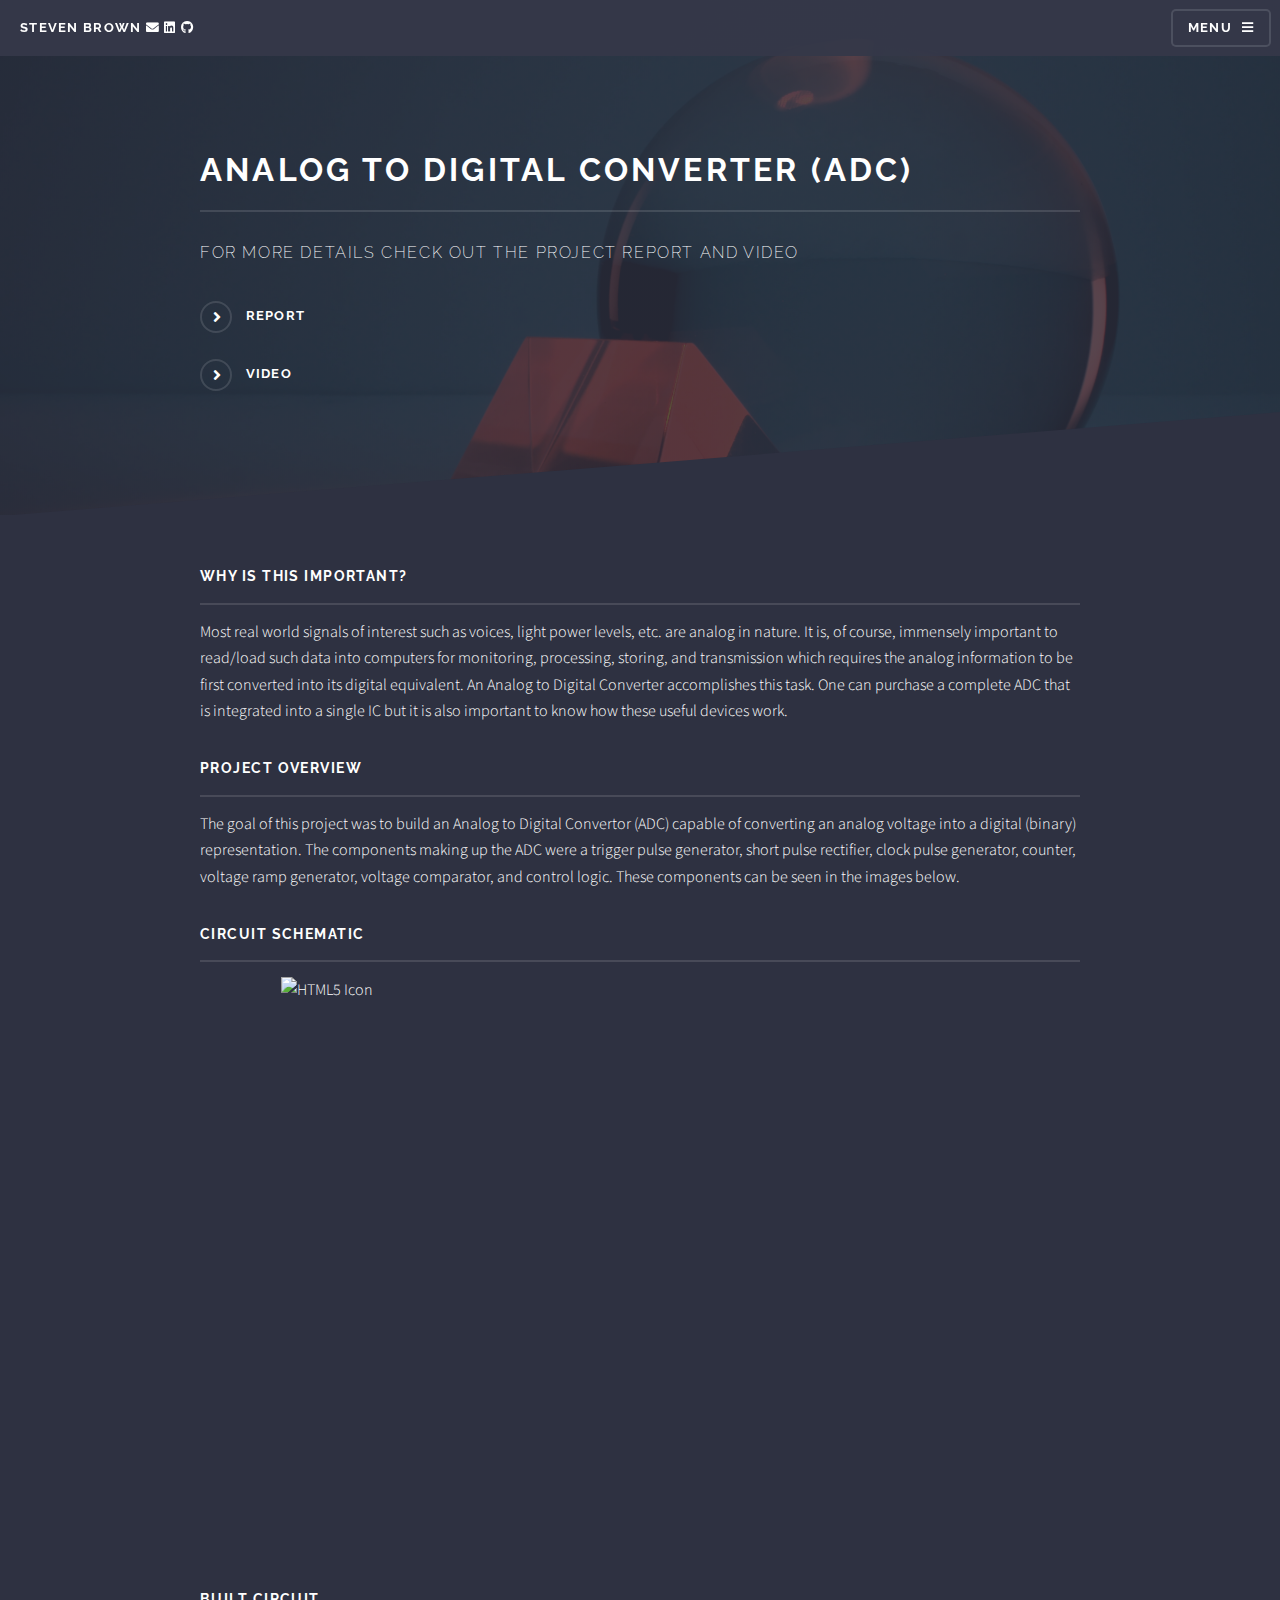
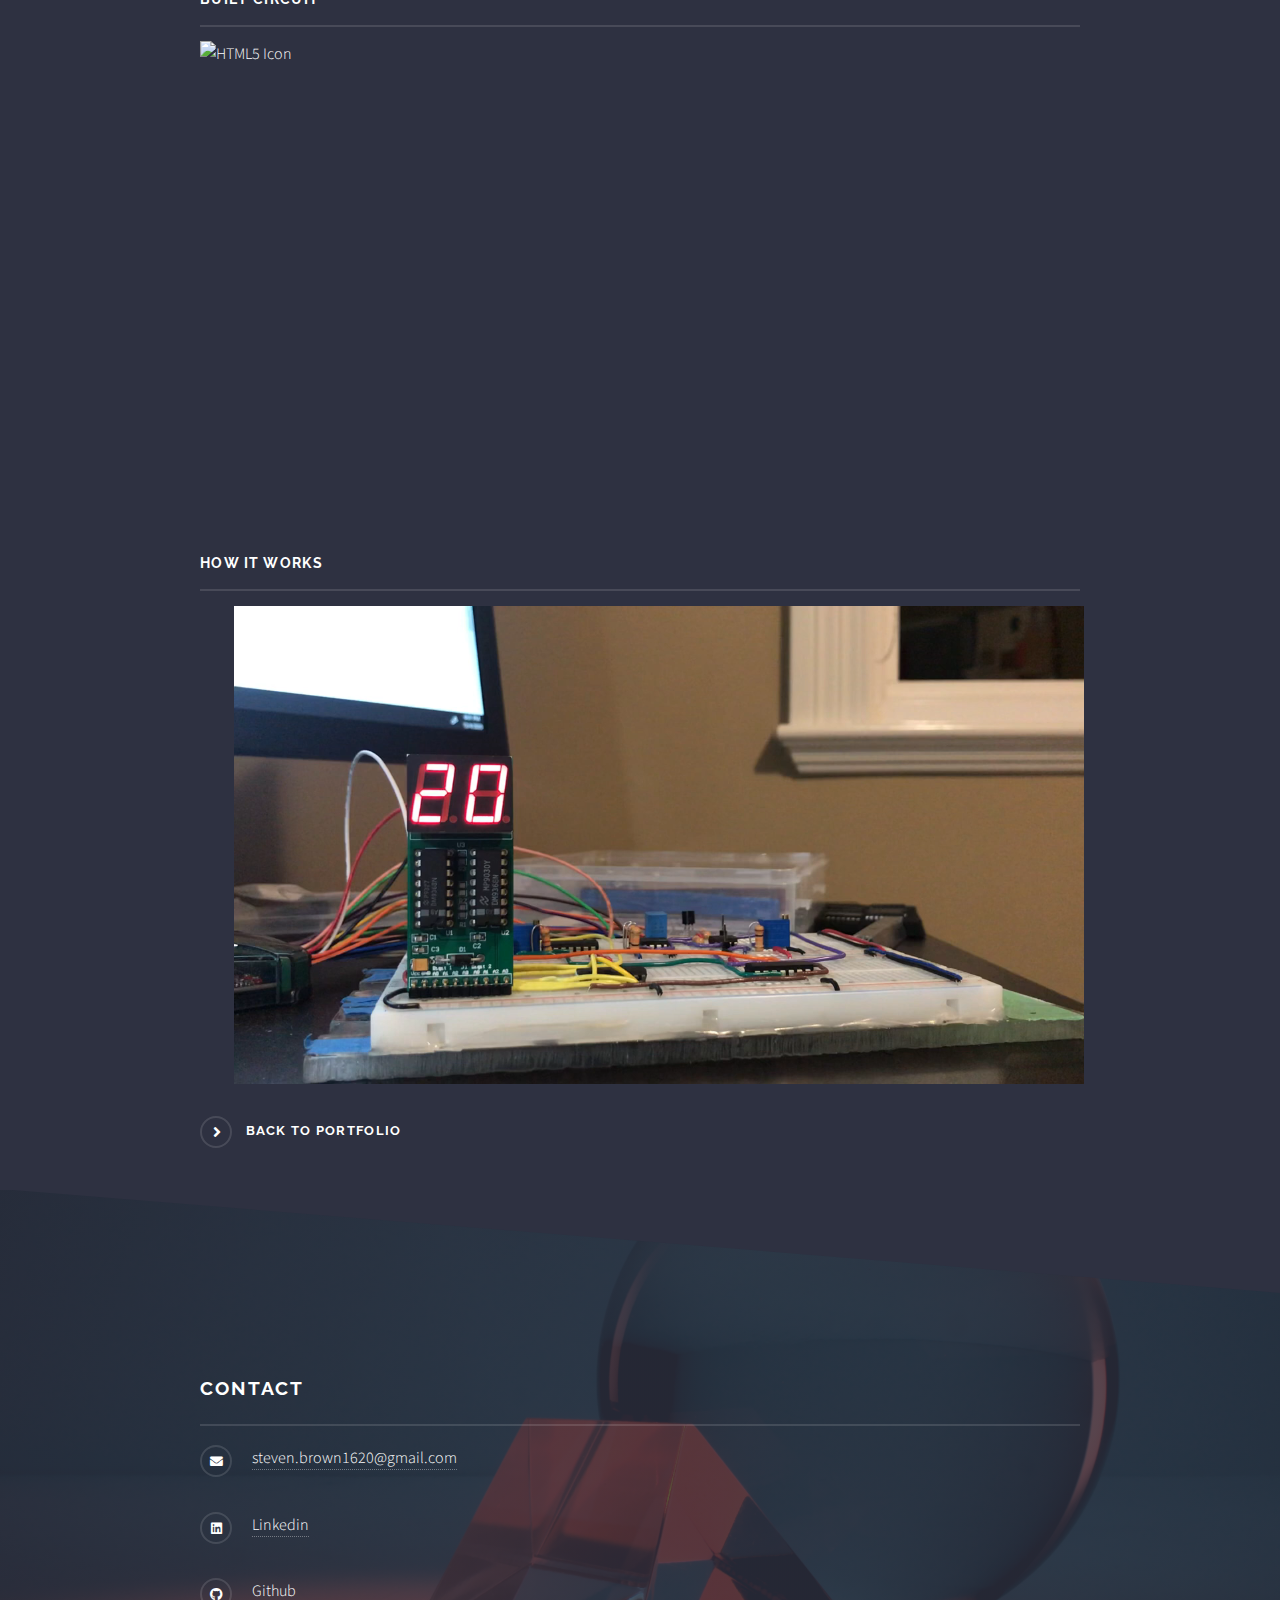
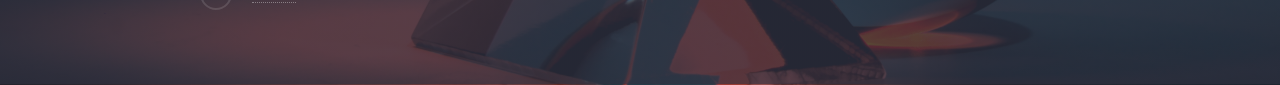
==== ADC.html @ c2535973 "Initial Commit" ====
<!DOCTYPE HTML>

<html>
	<head>
		<title>ADC</title>
		<meta charset="utf-8" />
		<meta name="viewport" content="width=device-width, initial-scale=1, user-scalable=no" />
		<link rel="stylesheet" href="assets/css/ADC.css" />
		<noscript><link rel="stylesheet" href="assets/css/noscript.css" /></noscript>
	</head>
	<body class="is-preload">

		<!-- Page Wrapper -->
			<div id="page-wrapper">

				<!-- Header -->
					<header id="header">
						<h1><a href="index.html">Steven Brown</a> 
							<a href="mailto:steven.brown1620@gmail.com" class="icon solid fa-envelope"><span class="label">Mail</span></a>
							<a href="https://www.linkedin.com/in/steven-brown-15aa471b6/" class="icon brands fa-linkedin"><span class="label">Linkedin</span></a>
							<a href="https://github.com/Steven141" class="icon brands fa-github"><span class="label">Github</span></a>
						</h1>
						<nav>
							<a href="#menu">Menu</a>
						</nav>
					</header>

				<!-- Menu -->
                <nav id="menu">
					<div class="inner">
						<h2>Menu</h2>
						<ul class="links">
							<li><a href="index.html">Home</a></li>
							<!-- <li><a href="generic.html">Generic</a></li>
							<li><a href="elements.html">Elements</a></li>
							<li><a href="#">Log In</a></li>
							<li><a href="#">Sign Up</a></li> -->
							<li><a href="index.html#three">About</a></li>
							<li><a href="index.html#four">Protfolio</a></li>
							<li><a href="#footer">Contact</a></li>
						</ul>
						<a href="#" class="close">Close</a>
					</div>
				</nav>

				<!-- Wrapper -->
					<section id="wrapper">
						<header>
							<div class="inner">
								<h2>Analog to Digital Converter (ADC)</h2>
								<p>For more details check out the project report and video</p>
								<!-- <a href="https://github.com/moolanp/ENPH353" class="special">Code</a> -->
								<a href="Documents/Lab6NoteBook.pdf" class="special">Report</a>
								<a href="https://youtu.be/8hn0zoCUXGs" class="special">Video</a>
							</div>
						</header>

						<!-- Content -->
							<div class="wrapper">
								<div class="inner">

                                    <h3 class="major">Why is this Important?</h3>
									<p>Most real world signals of interest such as voices, light power levels, etc. are
                                        analog in nature. It is, of course, immensely important to read/load such data
                                        into computers for monitoring, processing, storing, and transmission which 
                                        requires the analog information to be first converted into its digital
                                        equivalent. An Analog to Digital Converter accomplishes this task. One
                                        can purchase a complete ADC that is integrated into a single IC but it is also 
                                        important to know how these useful devices work. 
                                    </p>

									<h3 class="major">Project Overview</h3>
									<p>The goal of this project was to build an Analog to Digital
                                        Convertor (ADC) capable of converting an analog voltage into a digital (binary)
                                        representation. The components making up the ADC were a trigger pulse generator, short pulse
                                        rectifier, clock pulse generator, counter, voltage ramp generator, voltage comparator, and control logic.
                                        These components can be seen in the images below.
                                    </p>
                                    <h3 class="major">Circuit Schematic</h3>
                                    <img src="../../images/pic.jpg" alt="HTML5 Icon" style="display: block; margin-left: auto; margin-right: auto; width:718px;height:578px;">
									<p> </p>
                                    <h3 class="major">Built Circuit</h3>
                                    <img src="../../images/Capture.jpg" alt="HTML5 Icon" style="display: block; margin-left: auto; margin-right: auto; width:918px;height:478px;">
									<p> </p>
									<h3 class="major">How it Works</h3>
									<video style="display: block; margin-left: auto; margin-right: auto; margin-top: auto; margin-bottom: auto; width:918px;height:478px;" autoplay loop muted>
                                        <source src="Documents/Analog to Digital Converter.mp4" type="video/mp4">
                                    </video>
									<p> </p>
                                    <a href="index.html#four" class="special">Back to Portfolio</a>

									<!-- <h3 class="major">Vitae phasellus</h3>
									<p>Cras mattis ante fermentum, malesuada neque vitae, eleifend erat. Phasellus non pulvinar erat. Fusce tincidunt, nisl eget mattis egestas, purus ipsum consequat orci, sit amet lobortis lorem lacus in tellus. Sed ac elementum arcu. Quisque placerat auctor laoreet.</p>

									<section class="features">
										<article>
											<a href="#" class="image"><img src="images/pic04.jpg" alt="" /></a>
											<h3 class="major">Sed feugiat lorem</h3>
											<p>Lorem ipsum dolor sit amet, consectetur adipiscing vehicula id nulla dignissim dapibus ultrices.</p>
											<a href="#" class="special">Learn more</a>
										</article>
										<article>
											<a href="#" class="image"><img src="images/pic05.jpg" alt="" /></a>
											<h3 class="major">Nisl placerat</h3>
											<p>Lorem ipsum dolor sit amet, consectetur adipiscing vehicula id nulla dignissim dapibus ultrices.</p>
											<a href="#" class="special">Learn more</a>
										</article>
									</section> -->

								</div>
							</div>

					</section>

				<!-- Footer -->
                <section id="footer">
                    <div class="inner">
                        <h2 class="major">Contact</h2>
                        <!-- <p>Cras mattis ante fermentum, malesuada neque vitae, eleifend erat. Phasellus non pulvinar erat. Fusce tincidunt, nisl eget mattis egestas, purus ipsum consequat orci, sit amet lobortis lorem lacus in tellus. Sed ac elementum arcu. Quisque placerat auctor laoreet.</p> -->
                        <!-- <form method="post" action="#">
                            <div class="fields">
                                <div class="field">
                                    <label for="name">Name</label>
                                    <input type="text" name="name" id="name" />
                                </div>
                                <div class="field">
                                    <label for="email">Email</label>
                                    <input type="email" name="email" id="email" />
                                </div>
                                <div class="field">
                                    <label for="message">Message</label>
                                    <textarea name="message" id="message" rows="4"></textarea>
                                </div>
                            </div>
                            <ul class="actions">
                                <li><input type="submit" value="Send Message" /></li>
                            </ul>
                        </form> -->
                        <ul class="contact">
                            <!-- <li class="icon solid fa-home">
                                Untitled Inc<br />
                                1234 Somewhere Road Suite #2894<br />
                                Nashville, TN 00000-0000
                            </li> -->
                            <!-- <li class="icon solid fa-phone">(000) 000-0000</li> -->
                            <li class="icon solid fa-envelope"><a href="mailto:steven.brown1620@gmail.com">steven.brown1620@gmail.com</a></li>
                            <!-- <li class="icon brands fa-twitter"><a href="#">twitter.com/untitled-tld</a></li> -->
                            <!-- <li class="icon brands fa-facebook-f"><a href="#">facebook.com/untitled-tld</a></li> -->
                            <li class="icon brands fa-linkedin"><a href="https://www.linkedin.com/in/steven-brown-15aa471b6/">Linkedin</a></li>
                            <li class="icon brands fa-github"><a href="https://github.com/Steven141">Github</a></li>								
                        </ul>
                        
                    </div>
                </section>

			</div>

		<!-- Scripts -->
			<script src="assets/js/jquery.min.js"></script>
			<script src="assets/js/jquery.scrollex.min.js"></script>
			<script src="assets/js/browser.min.js"></script>
			<script src="assets/js/breakpoints.min.js"></script>
			<script src="assets/js/util.js"></script>
			<script src="assets/js/main.js"></script>

	</body>
</html>
---- assets/css/ADC.css ----
@import url(fontawesome-all.min.css);
@import url("https://fonts.googleapis.com/css?family=Raleway:200,700|Source+Sans+Pro:300,600,300italic,600italic");

/*
	Solid State by HTML5 UP
	html5up.net | @ajlkn
	Free for personal and commercial use under the CCA 3.0 license (html5up.net/license)
*/

html, body, div, span, applet, object,
iframe, h1, h2, h3, h4, h5, h6, p, blockquote,
pre, a, abbr, acronym, address, big, cite,
code, del, dfn, em, img, ins, kbd, q, s, samp,
small, strike, strong, sub, sup, tt, var, b,
u, i, center, dl, dt, dd, ol, ul, li, fieldset,
form, label, legend, table, caption, tbody,
tfoot, thead, tr, th, td, article, aside,
canvas, details, embed, figure, figcaption,
footer, header, hgroup, menu, nav, output, ruby,
section, summary, time, mark, audio, video {
	margin: 0;
	padding: 0;
	border: 0;
	font-size: 100%;
	font: inherit;
	vertical-align: baseline;}

article, aside, details, figcaption, figure,
footer, header, hgroup, menu, nav, section {
	display: block;}

body {
	line-height: 1;
}

ol, ul {
	list-style: none;
}

blockquote, q {
	quotes: none;
}

	blockquote:before, blockquote:after, q:before, q:after {
		content: '';
		content: none;
	}

table {
	border-collapse: collapse;
	border-spacing: 0;
}

body {
	-webkit-text-size-adjust: none;
}

mark {
	background-color: transparent;
	color: inherit;
}

input::-moz-focus-inner {
	border: 0;
	padding: 0;
}

input, select, textarea {
	-moz-appearance: none;
	-webkit-appearance: none;
	-ms-appearance: none;
	appearance: none;
}

/* Basic */

	@-ms-viewport {
		width: device-width;
	}

	body {
		-ms-overflow-style: scrollbar;
	}

	@media screen and (max-width: 480px) {

		html, body {
			min-width: 320px;
		}

	}

	html {
		box-sizing: border-box;
	}

	*, *:before, *:after {
		box-sizing: inherit;
	}

	body {
		background-color: #2e3141;
		background-image: linear-gradient(to top, rgba(46, 49, 65, 0.8), rgba(46, 49, 65, 0.8)), url("../../images/pic07.jpg");
		background-size: auto,
 cover;
		background-attachment: fixed,
 fixed;
		background-position: center,
 center;
	}

		body.is-preload *, body.is-preload *:before, body.is-preload *:after {
			-moz-animation: none !important;
			-webkit-animation: none !important;
			-ms-animation: none !important;
			animation: none !important;
			-moz-transition: none !important;
			-webkit-transition: none !important;
			-ms-transition: none !important;
			transition: none !important;
		}

/* Type */

	body, input, select, textarea {
		color: #ffffff;
		font-family: "Source Sans Pro", Helvetica, sans-serif;
		font-size: 16.5pt;
		font-weight: 300;
		line-height: 1.65;
	}

		@media screen and (max-width: 1680px) {

			body, input, select, textarea {
				font-size: 13pt;
			}

		}

		@media screen and (max-width: 1280px) {

			body, input, select, textarea {
				font-size: 12pt;
			}

		}

		@media screen and (max-width: 980px) {

			body, input, select, textarea {
				font-size: 12pt;
			}

		}

		@media screen and (max-width: 736px) {

			body, input, select, textarea {
				font-size: 12pt;
			}

		}

		@media screen and (max-width: 480px) {

			body, input, select, textarea {
				font-size: 12pt;
			}

		}

	a {
		-moz-transition: color 0.2s ease-in-out, border-bottom-color 0.2s ease-in-out;
		-webkit-transition: color 0.2s ease-in-out, border-bottom-color 0.2s ease-in-out;
		-ms-transition: color 0.2s ease-in-out, border-bottom-color 0.2s ease-in-out;
		transition: color 0.2s ease-in-out, border-bottom-color 0.2s ease-in-out;
		border-bottom: dotted 1px rgba(255, 255, 255, 0.35);
		color: #ffffff;
		text-decoration: none;
	}

		a:hover {
			border-bottom-color: transparent;
			color: #ffffff !important;
		}

		a.special:not(.button) {
			text-decoration: none;
			border-bottom: 0;
			display: block;
			font-family: Raleway, Helvetica, sans-serif;
			font-size: 0.8em;
			font-weight: 700;
			letter-spacing: 0.1em;
			margin: 0 0 2em 0;
			text-transform: uppercase;
		}

			a.special:not(.button):before {
				-moz-osx-font-smoothing: grayscale;
				-webkit-font-smoothing: antialiased;
				display: inline-block;
				font-style: normal;
				font-variant: normal;
				text-rendering: auto;
				line-height: 1;
				text-transform: none !important;
				font-family: 'Font Awesome 5 Free';
				font-weight: 900;
			}

			a.special:not(.button):before {
				-moz-transition: background-color 0.2s ease-in-out;
				-webkit-transition: background-color 0.2s ease-in-out;
				-ms-transition: background-color 0.2s ease-in-out;
				transition: background-color 0.2s ease-in-out;
				border-radius: 100%;
				border: solid 2px rgba(255, 255, 255, 0.125);
				content: '\f105';
				display: inline-block;
				font-size: 1.25em;
				height: 2em;
				line-height: 1.75em;
				margin-right: 0.85em;
				text-align: center;
				text-indent: 0.15em;
				vertical-align: middle;
				width: 2em;
			}

			a.special:not(.button):hover:before {
				background-color: rgba(255, 255, 255, 0.025);
			}

			a.special:not(.button):active:before {
				background-color: rgba(255, 255, 255, 0.075);
			}

	strong, b {
		color: #ffffff;
		font-weight: 600;
	}

	em, i {
		font-style: italic;
	}

	p {
		margin: 0 0 2em 0;
	}

	h1, h2, h3, h4, h5, h6 {
		color: #ffffff;
		font-family: Raleway, Helvetica, sans-serif;
		font-weight: 700;
		letter-spacing: 0.1em;
		margin: 0 0 1em 0;
		text-transform: uppercase;
	}

		h1 a, h2 a, h3 a, h4 a, h5 a, h6 a {
			color: inherit;
			text-decoration: none;
			border-bottom: 0;
		}

		h1 span, h2 span, h3 span, h4 span, h5 span, h6 span {
			font-weight: 200;
		}

		h1.major, h2.major, h3.major, h4.major, h5.major, h6.major {
			padding-bottom: 1em;
			border-bottom: solid 2px rgba(255, 255, 255, 0.125);
		}

	h2 {
		font-size: 1.2em;
	}

	h3 {
		font-size: 0.9em;
	}

	h4 {
		font-size: 0.7em;
	}

	h5 {
		font-size: 0.7em;
	}

	h6 {
		font-size: 0.7em;
	}

	@media screen and (max-width: 736px) {

		h2 {
			font-size: 1em;
		}

		h3 {
			font-size: 0.8em;
		}

	}

	sub {
		font-size: 0.8em;
		position: relative;
		top: 0.5em;
	}

	sup {
		font-size: 0.8em;
		position: relative;
		top: -0.5em;
	}

	blockquote {
		border-left: solid 4px rgba(255, 255, 255, 0.125);
		font-style: italic;
		margin: 0 0 2em 0;
		padding: 0.5em 0 0.5em 2em;
	}

	code {
		background: rgba(255, 255, 255, 0.025);
		border-radius: 5px;
		border: solid 2px rgba(255, 255, 255, 0.125);
		font-family: "Courier New", monospace;
		font-size: 0.9em;
		margin: 0 0.25em;
		padding: 0.25em 0.65em;
	}

	pre {
		-webkit-overflow-scrolling: touch;
		font-family: "Courier New", monospace;
		font-size: 0.9em;
		margin: 0 0 2em 0;
	}

		pre code {
			display: block;
			line-height: 1.75em;
			padding: 1em 1.5em;
			overflow-x: auto;
		}

	hr {
		border: 0;
		border-bottom: solid 2px rgba(255, 255, 255, 0.125);
		margin: 2.5em 0;
	}

		hr.major {
			margin: 4em 0;
		}

	.align-left {
		text-align: left;
	}

	.align-center {
		text-align: center;
	}

	.align-right {
		text-align: right;
	}

/* Row */

	.row {
		display: flex;
		flex-wrap: wrap;
		box-sizing: border-box;
		align-items: stretch;
	}

		.row > * {
			box-sizing: border-box;
		}

		.row.gtr-uniform > * > :last-child {
			margin-bottom: 0;
		}

		.row.aln-left {
			justify-content: flex-start;
		}

		.row.aln-center {
			justify-content: center;
		}

		.row.aln-right {
			justify-content: flex-end;
		}

		.row.aln-top {
			align-items: flex-start;
		}

		.row.aln-middle {
			align-items: center;
		}

		.row.aln-bottom {
			align-items: flex-end;
		}

		.row > .imp {
			order: -1;
		}

		.row > .col-1 {
			width: 8.33333%;
		}

		.row > .off-1 {
			margin-left: 8.33333%;
		}

		.row > .col-2 {
			width: 16.66667%;
		}

		.row > .off-2 {
			margin-left: 16.66667%;
		}

		.row > .col-3 {
			width: 25%;
		}

		.row > .off-3 {
			margin-left: 25%;
		}

		.row > .col-4 {
			width: 33.33333%;
		}

		.row > .off-4 {
			margin-left: 33.33333%;
		}

		.row > .col-5 {
			width: 41.66667%;
		}

		.row > .off-5 {
			margin-left: 41.66667%;
		}

		.row > .col-6 {
			width: 50%;
		}

		.row > .off-6 {
			margin-left: 50%;
		}

		.row > .col-7 {
			width: 58.33333%;
		}

		.row > .off-7 {
			margin-left: 58.33333%;
		}

		.row > .col-8 {
			width: 66.66667%;
		}

		.row > .off-8 {
			margin-left: 66.66667%;
		}

		.row > .col-9 {
			width: 75%;
		}

		.row > .off-9 {
			margin-left: 75%;
		}

		.row > .col-10 {
			width: 83.33333%;
		}

		.row > .off-10 {
			margin-left: 83.33333%;
		}

		.row > .col-11 {
			width: 91.66667%;
		}

		.row > .off-11 {
			margin-left: 91.66667%;
		}

		.row > .col-12 {
			width: 100%;
		}

		.row > .off-12 {
			margin-left: 100%;
		}

		.row.gtr-0 {
			margin-top: 0;
			margin-left: 0em;
		}

			.row.gtr-0 > * {
				padding: 0 0 0 0em;
			}

			.row.gtr-0.gtr-uniform {
				margin-top: 0em;
			}

				.row.gtr-0.gtr-uniform > * {
					padding-top: 0em;
				}

		.row.gtr-25 {
			margin-top: 0;
			margin-left: -0.4375em;
		}

			.row.gtr-25 > * {
				padding: 0 0 0 0.4375em;
			}

			.row.gtr-25.gtr-uniform {
				margin-top: -0.4375em;
			}

				.row.gtr-25.gtr-uniform > * {
					padding-top: 0.4375em;
				}

		.row.gtr-50 {
			margin-top: 0;
			margin-left: -0.875em;
		}

			.row.gtr-50 > * {
				padding: 0 0 0 0.875em;
			}

			.row.gtr-50.gtr-uniform {
				margin-top: -0.875em;
			}

				.row.gtr-50.gtr-uniform > * {
					padding-top: 0.875em;
				}

		.row {
			margin-top: 0;
			margin-left: -1.75em;
		}

			.row > * {
				padding: 0 0 0 1.75em;
			}

			.row.gtr-uniform {
				margin-top: -1.75em;
			}

				.row.gtr-uniform > * {
					padding-top: 1.75em;
				}

		.row.gtr-150 {
			margin-top: 0;
			margin-left: -2.625em;
		}

			.row.gtr-150 > * {
				padding: 0 0 0 2.625em;
			}

			.row.gtr-150.gtr-uniform {
				margin-top: -2.625em;
			}

				.row.gtr-150.gtr-uniform > * {
					padding-top: 2.625em;
				}

		.row.gtr-200 {
			margin-top: 0;
			margin-left: -3.5em;
		}

			.row.gtr-200 > * {
				padding: 0 0 0 3.5em;
			}

			.row.gtr-200.gtr-uniform {
				margin-top: -3.5em;
			}

				.row.gtr-200.gtr-uniform > * {
					padding-top: 3.5em;
				}

		@media screen and (max-width: 1680px) {

			.row {
				display: flex;
				flex-wrap: wrap;
				box-sizing: border-box;
				align-items: stretch;
			}

				.row > * {
					box-sizing: border-box;
				}

				.row.gtr-uniform > * > :last-child {
					margin-bottom: 0;
				}

				.row.aln-left {
					justify-content: flex-start;
				}

				.row.aln-center {
					justify-content: center;
				}

				.row.aln-right {
					justify-content: flex-end;
				}

				.row.aln-top {
					align-items: flex-start;
				}

				.row.aln-middle {
					align-items: center;
				}

				.row.aln-bottom {
					align-items: flex-end;
				}

				.row > .imp-xlarge {
					order: -1;
				}

				.row > .col-1-xlarge {
					width: 8.33333%;
				}

				.row > .off-1-xlarge {
					margin-left: 8.33333%;
				}

				.row > .col-2-xlarge {
					width: 16.66667%;
				}

				.row > .off-2-xlarge {
					margin-left: 16.66667%;
				}

				.row > .col-3-xlarge {
					width: 25%;
				}

				.row > .off-3-xlarge {
					margin-left: 25%;
				}

				.row > .col-4-xlarge {
					width: 33.33333%;
				}

				.row > .off-4-xlarge {
					margin-left: 33.33333%;
				}

				.row > .col-5-xlarge {
					width: 41.66667%;
				}

				.row > .off-5-xlarge {
					margin-left: 41.66667%;
				}

				.row > .col-6-xlarge {
					width: 50%;
				}

				.row > .off-6-xlarge {
					margin-left: 50%;
				}

				.row > .col-7-xlarge {
					width: 58.33333%;
				}

				.row > .off-7-xlarge {
					margin-left: 58.33333%;
				}

				.row > .col-8-xlarge {
					width: 66.66667%;
				}

				.row > .off-8-xlarge {
					margin-left: 66.66667%;
				}

				.row > .col-9-xlarge {
					width: 75%;
				}

				.row > .off-9-xlarge {
					margin-left: 75%;
				}

				.row > .col-10-xlarge {
					width: 83.33333%;
				}

				.row > .off-10-xlarge {
					margin-left: 83.33333%;
				}

				.row > .col-11-xlarge {
					width: 91.66667%;
				}

				.row > .off-11-xlarge {
					margin-left: 91.66667%;
				}

				.row > .col-12-xlarge {
					width: 100%;
				}

				.row > .off-12-xlarge {
					margin-left: 100%;
				}

				.row.gtr-0 {
					margin-top: 0;
					margin-left: 0em;
				}

					.row.gtr-0 > * {
						padding: 0 0 0 0em;
					}

					.row.gtr-0.gtr-uniform {
						margin-top: 0em;
					}

						.row.gtr-0.gtr-uniform > * {
							padding-top: 0em;
						}

				.row.gtr-25 {
					margin-top: 0;
					margin-left: -0.4375em;
				}

					.row.gtr-25 > * {
						padding: 0 0 0 0.4375em;
					}

					.row.gtr-25.gtr-uniform {
						margin-top: -0.4375em;
					}

						.row.gtr-25.gtr-uniform > * {
							padding-top: 0.4375em;
						}

				.row.gtr-50 {
					margin-top: 0;
					margin-left: -0.875em;
				}

					.row.gtr-50 > * {
						padding: 0 0 0 0.875em;
					}

					.row.gtr-50.gtr-uniform {
						margin-top: -0.875em;
					}

						.row.gtr-50.gtr-uniform > * {
							padding-top: 0.875em;
						}

				.row {
					margin-top: 0;
					margin-left: -1.75em;
				}

					.row > * {
						padding: 0 0 0 1.75em;
					}

					.row.gtr-uniform {
						margin-top: -1.75em;
					}

						.row.gtr-uniform > * {
							padding-top: 1.75em;
						}

				.row.gtr-150 {
					margin-top: 0;
					margin-left: -2.625em;
				}

					.row.gtr-150 > * {
						padding: 0 0 0 2.625em;
					}

					.row.gtr-150.gtr-uniform {
						margin-top: -2.625em;
					}

						.row.gtr-150.gtr-uniform > * {
							padding-top: 2.625em;
						}

				.row.gtr-200 {
					margin-top: 0;
					margin-left: -3.5em;
				}

					.row.gtr-200 > * {
						padding: 0 0 0 3.5em;
					}

					.row.gtr-200.gtr-uniform {
						margin-top: -3.5em;
					}

						.row.gtr-200.gtr-uniform > * {
							padding-top: 3.5em;
						}

		}

		@media screen and (max-width: 1280px) {

			.row {
				display: flex;
				flex-wrap: wrap;
				box-sizing: border-box;
				align-items: stretch;
			}

				.row > * {
					box-sizing: border-box;
				}

				.row.gtr-uniform > * > :last-child {
					margin-bottom: 0;
				}

				.row.aln-left {
					justify-content: flex-start;
				}

				.row.aln-center {
					justify-content: center;
				}

				.row.aln-right {
					justify-content: flex-end;
				}

				.row.aln-top {
					align-items: flex-start;
				}

				.row.aln-middle {
					align-items: center;
				}

				.row.aln-bottom {
					align-items: flex-end;
				}

				.row > .imp-large {
					order: -1;
				}

				.row > .col-1-large {
					width: 8.33333%;
				}

				.row > .off-1-large {
					margin-left: 8.33333%;
				}

				.row > .col-2-large {
					width: 16.66667%;
				}

				.row > .off-2-large {
					margin-left: 16.66667%;
				}

				.row > .col-3-large {
					width: 25%;
				}

				.row > .off-3-large {
					margin-left: 25%;
				}

				.row > .col-4-large {
					width: 33.33333%;
				}

				.row > .off-4-large {
					margin-left: 33.33333%;
				}

				.row > .col-5-large {
					width: 41.66667%;
				}

				.row > .off-5-large {
					margin-left: 41.66667%;
				}

				.row > .col-6-large {
					width: 50%;
				}

				.row > .off-6-large {
					margin-left: 50%;
				}

				.row > .col-7-large {
					width: 58.33333%;
				}

				.row > .off-7-large {
					margin-left: 58.33333%;
				}

				.row > .col-8-large {
					width: 66.66667%;
				}

				.row > .off-8-large {
					margin-left: 66.66667%;
				}

				.row > .col-9-large {
					width: 75%;
				}

				.row > .off-9-large {
					margin-left: 75%;
				}

				.row > .col-10-large {
					width: 83.33333%;
				}

				.row > .off-10-large {
					margin-left: 83.33333%;
				}

				.row > .col-11-large {
					width: 91.66667%;
				}

				.row > .off-11-large {
					margin-left: 91.66667%;
				}

				.row > .col-12-large {
					width: 100%;
				}

				.row > .off-12-large {
					margin-left: 100%;
				}

				.row.gtr-0 {
					margin-top: 0;
					margin-left: 0em;
				}

					.row.gtr-0 > * {
						padding: 0 0 0 0em;
					}

					.row.gtr-0.gtr-uniform {
						margin-top: 0em;
					}

						.row.gtr-0.gtr-uniform > * {
							padding-top: 0em;
						}

				.row.gtr-25 {
					margin-top: 0;
					margin-left: -0.4375em;
				}

					.row.gtr-25 > * {
						padding: 0 0 0 0.4375em;
					}

					.row.gtr-25.gtr-uniform {
						margin-top: -0.4375em;
					}

						.row.gtr-25.gtr-uniform > * {
							padding-top: 0.4375em;
						}

				.row.gtr-50 {
					margin-top: 0;
					margin-left: -0.875em;
				}

					.row.gtr-50 > * {
						padding: 0 0 0 0.875em;
					}

					.row.gtr-50.gtr-uniform {
						margin-top: -0.875em;
					}

						.row.gtr-50.gtr-uniform > * {
							padding-top: 0.875em;
						}

				.row {
					margin-top: 0;
					margin-left: -1.75em;
				}

					.row > * {
						padding: 0 0 0 1.75em;
					}

					.row.gtr-uniform {
						margin-top: -1.75em;
					}

						.row.gtr-uniform > * {
							padding-top: 1.75em;
						}

				.row.gtr-150 {
					margin-top: 0;
					margin-left: -2.625em;
				}

					.row.gtr-150 > * {
						padding: 0 0 0 2.625em;
					}

					.row.gtr-150.gtr-uniform {
						margin-top: -2.625em;
					}

						.row.gtr-150.gtr-uniform > * {
							padding-top: 2.625em;
						}

				.row.gtr-200 {
					margin-top: 0;
					margin-left: -3.5em;
				}

					.row.gtr-200 > * {
						padding: 0 0 0 3.5em;
					}

					.row.gtr-200.gtr-uniform {
						margin-top: -3.5em;
					}

						.row.gtr-200.gtr-uniform > * {
							padding-top: 3.5em;
						}

		}

		@media screen and (max-width: 980px) {

			.row {
				display: flex;
				flex-wrap: wrap;
				box-sizing: border-box;
				align-items: stretch;
			}

				.row > * {
					box-sizing: border-box;
				}

				.row.gtr-uniform > * > :last-child {
					margin-bottom: 0;
				}

				.row.aln-left {
					justify-content: flex-start;
				}

				.row.aln-center {
					justify-content: center;
				}

				.row.aln-right {
					justify-content: flex-end;
				}

				.row.aln-top {
					align-items: flex-start;
				}

				.row.aln-middle {
					align-items: center;
				}

				.row.aln-bottom {
					align-items: flex-end;
				}

				.row > .imp-medium {
					order: -1;
				}

				.row > .col-1-medium {
					width: 8.33333%;
				}

				.row > .off-1-medium {
					margin-left: 8.33333%;
				}

				.row > .col-2-medium {
					width: 16.66667%;
				}

				.row > .off-2-medium {
					margin-left: 16.66667%;
				}

				.row > .col-3-medium {
					width: 25%;
				}

				.row > .off-3-medium {
					margin-left: 25%;
				}

				.row > .col-4-medium {
					width: 33.33333%;
				}

				.row > .off-4-medium {
					margin-left: 33.33333%;
				}

				.row > .col-5-medium {
					width: 41.66667%;
				}

				.row > .off-5-medium {
					margin-left: 41.66667%;
				}

				.row > .col-6-medium {
					width: 50%;
				}

				.row > .off-6-medium {
					margin-left: 50%;
				}

				.row > .col-7-medium {
					width: 58.33333%;
				}

				.row > .off-7-medium {
					margin-left: 58.33333%;
				}

				.row > .col-8-medium {
					width: 66.66667%;
				}

				.row > .off-8-medium {
					margin-left: 66.66667%;
				}

				.row > .col-9-medium {
					width: 75%;
				}

				.row > .off-9-medium {
					margin-left: 75%;
				}

				.row > .col-10-medium {
					width: 83.33333%;
				}

				.row > .off-10-medium {
					margin-left: 83.33333%;
				}

				.row > .col-11-medium {
					width: 91.66667%;
				}

				.row > .off-11-medium {
					margin-left: 91.66667%;
				}

				.row > .col-12-medium {
					width: 100%;
				}

				.row > .off-12-medium {
					margin-left: 100%;
				}

				.row.gtr-0 {
					margin-top: 0;
					margin-left: 0em;
				}

					.row.gtr-0 > * {
						padding: 0 0 0 0em;
					}

					.row.gtr-0.gtr-uniform {
						margin-top: 0em;
					}

						.row.gtr-0.gtr-uniform > * {
							padding-top: 0em;
						}

				.row.gtr-25 {
					margin-top: 0;
					margin-left: -0.4375em;
				}

					.row.gtr-25 > * {
						padding: 0 0 0 0.4375em;
					}

					.row.gtr-25.gtr-uniform {
						margin-top: -0.4375em;
					}

						.row.gtr-25.gtr-uniform > * {
							padding-top: 0.4375em;
						}

				.row.gtr-50 {
					margin-top: 0;
					margin-left: -0.875em;
				}

					.row.gtr-50 > * {
						padding: 0 0 0 0.875em;
					}

					.row.gtr-50.gtr-uniform {
						margin-top: -0.875em;
					}

						.row.gtr-50.gtr-uniform > * {
							padding-top: 0.875em;
						}

				.row {
					margin-top: 0;
					margin-left: -1.75em;
				}

					.row > * {
						padding: 0 0 0 1.75em;
					}

					.row.gtr-uniform {
						margin-top: -1.75em;
					}

						.row.gtr-uniform > * {
							padding-top: 1.75em;
						}

				.row.gtr-150 {
					margin-top: 0;
					margin-left: -2.625em;
				}

					.row.gtr-150 > * {
						padding: 0 0 0 2.625em;
					}

					.row.gtr-150.gtr-uniform {
						margin-top: -2.625em;
					}

						.row.gtr-150.gtr-uniform > * {
							padding-top: 2.625em;
						}

				.row.gtr-200 {
					margin-top: 0;
					margin-left: -3.5em;
				}

					.row.gtr-200 > * {
						padding: 0 0 0 3.5em;
					}

					.row.gtr-200.gtr-uniform {
						margin-top: -3.5em;
					}

						.row.gtr-200.gtr-uniform > * {
							padding-top: 3.5em;
						}

		}

		@media screen and (max-width: 736px) {

			.row {
				display: flex;
				flex-wrap: wrap;
				box-sizing: border-box;
				align-items: stretch;
			}

				.row > * {
					box-sizing: border-box;
				}

				.row.gtr-uniform > * > :last-child {
					margin-bottom: 0;
				}

				.row.aln-left {
					justify-content: flex-start;
				}

				.row.aln-center {
					justify-content: center;
				}

				.row.aln-right {
					justify-content: flex-end;
				}

				.row.aln-top {
					align-items: flex-start;
				}

				.row.aln-middle {
					align-items: center;
				}

				.row.aln-bottom {
					align-items: flex-end;
				}

				.row > .imp-small {
					order: -1;
				}

				.row > .col-1-small {
					width: 8.33333%;
				}

				.row > .off-1-small {
					margin-left: 8.33333%;
				}

				.row > .col-2-small {
					width: 16.66667%;
				}

				.row > .off-2-small {
					margin-left: 16.66667%;
				}

				.row > .col-3-small {
					width: 25%;
				}

				.row > .off-3-small {
					margin-left: 25%;
				}

				.row > .col-4-small {
					width: 33.33333%;
				}

				.row > .off-4-small {
					margin-left: 33.33333%;
				}

				.row > .col-5-small {
					width: 41.66667%;
				}

				.row > .off-5-small {
					margin-left: 41.66667%;
				}

				.row > .col-6-small {
					width: 50%;
				}

				.row > .off-6-small {
					margin-left: 50%;
				}

				.row > .col-7-small {
					width: 58.33333%;
				}

				.row > .off-7-small {
					margin-left: 58.33333%;
				}

				.row > .col-8-small {
					width: 66.66667%;
				}

				.row > .off-8-small {
					margin-left: 66.66667%;
				}

				.row > .col-9-small {
					width: 75%;
				}

				.row > .off-9-small {
					margin-left: 75%;
				}

				.row > .col-10-small {
					width: 83.33333%;
				}

				.row > .off-10-small {
					margin-left: 83.33333%;
				}

				.row > .col-11-small {
					width: 91.66667%;
				}

				.row > .off-11-small {
					margin-left: 91.66667%;
				}

				.row > .col-12-small {
					width: 100%;
				}

				.row > .off-12-small {
					margin-left: 100%;
				}

				.row.gtr-0 {
					margin-top: 0;
					margin-left: 0em;
				}

					.row.gtr-0 > * {
						padding: 0 0 0 0em;
					}

					.row.gtr-0.gtr-uniform {
						margin-top: 0em;
					}

						.row.gtr-0.gtr-uniform > * {
							padding-top: 0em;
						}

				.row.gtr-25 {
					margin-top: 0;
					margin-left: -0.3125em;
				}

					.row.gtr-25 > * {
						padding: 0 0 0 0.3125em;
					}

					.row.gtr-25.gtr-uniform {
						margin-top: -0.3125em;
					}

						.row.gtr-25.gtr-uniform > * {
							padding-top: 0.3125em;
						}

				.row.gtr-50 {
					margin-top: 0;
					margin-left: -0.625em;
				}

					.row.gtr-50 > * {
						padding: 0 0 0 0.625em;
					}

					.row.gtr-50.gtr-uniform {
						margin-top: -0.625em;
					}

						.row.gtr-50.gtr-uniform > * {
							padding-top: 0.625em;
						}

				.row {
					margin-top: 0;
					margin-left: -1.25em;
				}

					.row > * {
						padding: 0 0 0 1.25em;
					}

					.row.gtr-uniform {
						margin-top: -1.25em;
					}

						.row.gtr-uniform > * {
							padding-top: 1.25em;
						}

				.row.gtr-150 {
					margin-top: 0;
					margin-left: -1.875em;
				}

					.row.gtr-150 > * {
						padding: 0 0 0 1.875em;
					}

					.row.gtr-150.gtr-uniform {
						margin-top: -1.875em;
					}

						.row.gtr-150.gtr-uniform > * {
							padding-top: 1.875em;
						}

				.row.gtr-200 {
					margin-top: 0;
					margin-left: -2.5em;
				}

					.row.gtr-200 > * {
						padding: 0 0 0 2.5em;
					}

					.row.gtr-200.gtr-uniform {
						margin-top: -2.5em;
					}

						.row.gtr-200.gtr-uniform > * {
							padding-top: 2.5em;
						}

		}

		@media screen and (max-width: 480px) {

			.row {
				display: flex;
				flex-wrap: wrap;
				box-sizing: border-box;
				align-items: stretch;
			}

				.row > * {
					box-sizing: border-box;
				}

				.row.gtr-uniform > * > :last-child {
					margin-bottom: 0;
				}

				.row.aln-left {
					justify-content: flex-start;
				}

				.row.aln-center {
					justify-content: center;
				}

				.row.aln-right {
					justify-content: flex-end;
				}

				.row.aln-top {
					align-items: flex-start;
				}

				.row.aln-middle {
					align-items: center;
				}

				.row.aln-bottom {
					align-items: flex-end;
				}

				.row > .imp-xsmall {
					order: -1;
				}

				.row > .col-1-xsmall {
					width: 8.33333%;
				}

				.row > .off-1-xsmall {
					margin-left: 8.33333%;
				}

				.row > .col-2-xsmall {
					width: 16.66667%;
				}

				.row > .off-2-xsmall {
					margin-left: 16.66667%;
				}

				.row > .col-3-xsmall {
					width: 25%;
				}

				.row > .off-3-xsmall {
					margin-left: 25%;
				}

				.row > .col-4-xsmall {
					width: 33.33333%;
				}

				.row > .off-4-xsmall {
					margin-left: 33.33333%;
				}

				.row > .col-5-xsmall {
					width: 41.66667%;
				}

				.row > .off-5-xsmall {
					margin-left: 41.66667%;
				}

				.row > .col-6-xsmall {
					width: 50%;
				}

				.row > .off-6-xsmall {
					margin-left: 50%;
				}

				.row > .col-7-xsmall {
					width: 58.33333%;
				}

				.row > .off-7-xsmall {
					margin-left: 58.33333%;
				}

				.row > .col-8-xsmall {
					width: 66.66667%;
				}

				.row > .off-8-xsmall {
					margin-left: 66.66667%;
				}

				.row > .col-9-xsmall {
					width: 75%;
				}

				.row > .off-9-xsmall {
					margin-left: 75%;
				}

				.row > .col-10-xsmall {
					width: 83.33333%;
				}

				.row > .off-10-xsmall {
					margin-left: 83.33333%;
				}

				.row > .col-11-xsmall {
					width: 91.66667%;
				}

				.row > .off-11-xsmall {
					margin-left: 91.66667%;
				}

				.row > .col-12-xsmall {
					width: 100%;
				}

				.row > .off-12-xsmall {
					margin-left: 100%;
				}

				.row.gtr-0 {
					margin-top: 0;
					margin-left: 0em;
				}

					.row.gtr-0 > * {
						padding: 0 0 0 0em;
					}

					.row.gtr-0.gtr-uniform {
						margin-top: 0em;
					}

						.row.gtr-0.gtr-uniform > * {
							padding-top: 0em;
						}

				.row.gtr-25 {
					margin-top: 0;
					margin-left: -0.3125em;
				}

					.row.gtr-25 > * {
						padding: 0 0 0 0.3125em;
					}

					.row.gtr-25.gtr-uniform {
						margin-top: -0.3125em;
					}

						.row.gtr-25.gtr-uniform > * {
							padding-top: 0.3125em;
						}

				.row.gtr-50 {
					margin-top: 0;
					margin-left: -0.625em;
				}

					.row.gtr-50 > * {
						padding: 0 0 0 0.625em;
					}

					.row.gtr-50.gtr-uniform {
						margin-top: -0.625em;
					}

						.row.gtr-50.gtr-uniform > * {
							padding-top: 0.625em;
						}

				.row {
					margin-top: 0;
					margin-left: -1.25em;
				}

					.row > * {
						padding: 0 0 0 1.25em;
					}

					.row.gtr-uniform {
						margin-top: -1.25em;
					}

						.row.gtr-uniform > * {
							padding-top: 1.25em;
						}

				.row.gtr-150 {
					margin-top: 0;
					margin-left: -1.875em;
				}

					.row.gtr-150 > * {
						padding: 0 0 0 1.875em;
					}

					.row.gtr-150.gtr-uniform {
						margin-top: -1.875em;
					}

						.row.gtr-150.gtr-uniform > * {
							padding-top: 1.875em;
						}

				.row.gtr-200 {
					margin-top: 0;
					margin-left: -2.5em;
				}

					.row.gtr-200 > * {
						padding: 0 0 0 2.5em;
					}

					.row.gtr-200.gtr-uniform {
						margin-top: -2.5em;
					}

						.row.gtr-200.gtr-uniform > * {
							padding-top: 2.5em;
						}

		}

		@media screen and (max-width: 360px) {

			.row {
				display: flex;
				flex-wrap: wrap;
				box-sizing: border-box;
				align-items: stretch;
			}

				.row > * {
					box-sizing: border-box;
				}

				.row.gtr-uniform > * > :last-child {
					margin-bottom: 0;
				}

				.row.aln-left {
					justify-content: flex-start;
				}

				.row.aln-center {
					justify-content: center;
				}

				.row.aln-right {
					justify-content: flex-end;
				}

				.row.aln-top {
					align-items: flex-start;
				}

				.row.aln-middle {
					align-items: center;
				}

				.row.aln-bottom {
					align-items: flex-end;
				}

				.row > .imp-xxsmall {
					order: -1;
				}

				.row > .col-1-xxsmall {
					width: 8.33333%;
				}

				.row > .off-1-xxsmall {
					margin-left: 8.33333%;
				}

				.row > .col-2-xxsmall {
					width: 16.66667%;
				}

				.row > .off-2-xxsmall {
					margin-left: 16.66667%;
				}

				.row > .col-3-xxsmall {
					width: 25%;
				}

				.row > .off-3-xxsmall {
					margin-left: 25%;
				}

				.row > .col-4-xxsmall {
					width: 33.33333%;
				}

				.row > .off-4-xxsmall {
					margin-left: 33.33333%;
				}

				.row > .col-5-xxsmall {
					width: 41.66667%;
				}

				.row > .off-5-xxsmall {
					margin-left: 41.66667%;
				}

				.row > .col-6-xxsmall {
					width: 50%;
				}

				.row > .off-6-xxsmall {
					margin-left: 50%;
				}

				.row > .col-7-xxsmall {
					width: 58.33333%;
				}

				.row > .off-7-xxsmall {
					margin-left: 58.33333%;
				}

				.row > .col-8-xxsmall {
					width: 66.66667%;
				}

				.row > .off-8-xxsmall {
					margin-left: 66.66667%;
				}

				.row > .col-9-xxsmall {
					width: 75%;
				}

				.row > .off-9-xxsmall {
					margin-left: 75%;
				}

				.row > .col-10-xxsmall {
					width: 83.33333%;
				}

				.row > .off-10-xxsmall {
					margin-left: 83.33333%;
				}

				.row > .col-11-xxsmall {
					width: 91.66667%;
				}

				.row > .off-11-xxsmall {
					margin-left: 91.66667%;
				}

				.row > .col-12-xxsmall {
					width: 100%;
				}

				.row > .off-12-xxsmall {
					margin-left: 100%;
				}

				.row.gtr-0 {
					margin-top: 0;
					margin-left: 0em;
				}

					.row.gtr-0 > * {
						padding: 0 0 0 0em;
					}

					.row.gtr-0.gtr-uniform {
						margin-top: 0em;
					}

						.row.gtr-0.gtr-uniform > * {
							padding-top: 0em;
						}

				.row.gtr-25 {
					margin-top: 0;
					margin-left: -0.3125em;
				}

					.row.gtr-25 > * {
						padding: 0 0 0 0.3125em;
					}

					.row.gtr-25.gtr-uniform {
						margin-top: -0.3125em;
					}

						.row.gtr-25.gtr-uniform > * {
							padding-top: 0.3125em;
						}

				.row.gtr-50 {
					margin-top: 0;
					margin-left: -0.625em;
				}

					.row.gtr-50 > * {
						padding: 0 0 0 0.625em;
					}

					.row.gtr-50.gtr-uniform {
						margin-top: -0.625em;
					}

						.row.gtr-50.gtr-uniform > * {
							padding-top: 0.625em;
						}

				.row {
					margin-top: 0;
					margin-left: -1.25em;
				}

					.row > * {
						padding: 0 0 0 1.25em;
					}

					.row.gtr-uniform {
						margin-top: -1.25em;
					}

						.row.gtr-uniform > * {
							padding-top: 1.25em;
						}

				.row.gtr-150 {
					margin-top: 0;
					margin-left: -1.875em;
				}

					.row.gtr-150 > * {
						padding: 0 0 0 1.875em;
					}

					.row.gtr-150.gtr-uniform {
						margin-top: -1.875em;
					}

						.row.gtr-150.gtr-uniform > * {
							padding-top: 1.875em;
						}

				.row.gtr-200 {
					margin-top: 0;
					margin-left: -2.5em;
				}

					.row.gtr-200 > * {
						padding: 0 0 0 2.5em;
					}

					.row.gtr-200.gtr-uniform {
						margin-top: -2.5em;
					}

						.row.gtr-200.gtr-uniform > * {
							padding-top: 2.5em;
						}

		}

/* Section/Article */

	section.special, article.special {
		text-align: center;
	}

/* Form */

	form {
		margin: 0 0 2em 0;
	}

		form > :last-child {
			margin-bottom: 0;
		}

		form > .fields {
			display: -moz-flex;
			display: -webkit-flex;
			display: -ms-flex;
			display: flex;
			-moz-flex-wrap: wrap;
			-webkit-flex-wrap: wrap;
			-ms-flex-wrap: wrap;
			flex-wrap: wrap;
			width: calc(100% + 3em);
			margin: -1.5em 0 2em -1.5em;
		}

			form > .fields > .field {
				-moz-flex-grow: 0;
				-webkit-flex-grow: 0;
				-ms-flex-grow: 0;
				flex-grow: 0;
				-moz-flex-shrink: 0;
				-webkit-flex-shrink: 0;
				-ms-flex-shrink: 0;
				flex-shrink: 0;
				padding: 1.5em 0 0 1.5em;
				width: calc(100% - 1.5em);
			}

				form > .fields > .field.half {
					width: calc(50% - 0.75em);
				}

				form > .fields > .field.third {
					width: calc(100%/3 - 0.5em);
				}

				form > .fields > .field.quarter {
					width: calc(25% - 0.375em);
				}

		@media screen and (max-width: 480px) {

			form > .fields {
				width: calc(100% + 3em);
				margin: -1.5em 0 2em -1.5em;
			}

				form > .fields > .field {
					padding: 1.5em 0 0 1.5em;
					width: calc(100% - 1.5em);
				}

					form > .fields > .field.half {
						width: calc(100% - 1.5em);
					}

					form > .fields > .field.third {
						width: calc(100% - 1.5em);
					}

					form > .fields > .field.quarter {
						width: calc(100% - 1.5em);
					}

		}

	label {
		color: #ffffff;
		display: block;
		font-family: Raleway, Helvetica, sans-serif;
		font-size: 0.8em;
		font-weight: 700;
		letter-spacing: 0.1em;
		margin: 0 0 0.7em 0;
		text-transform: uppercase;
	}

	input[type="text"],
	input[type="password"],
	input[type="email"],
	input[type="tel"],
	select,
	textarea {
		-moz-appearance: none;
		-webkit-appearance: none;
		-ms-appearance: none;
		appearance: none;
		background: rgba(255, 255, 255, 0.025);
		border-radius: 5px;
		border: none;
		border: solid 2px rgba(255, 255, 255, 0.125);
		color: inherit;
		display: block;
		outline: 0;
		padding: 0 1em;
		text-decoration: none;
		width: 100%;
	}

		input[type="text"]:invalid,
		input[type="password"]:invalid,
		input[type="email"]:invalid,
		input[type="tel"]:invalid,
		select:invalid,
		textarea:invalid {
			box-shadow: none;
		}

		input[type="text"]:focus,
		input[type="password"]:focus,
		input[type="email"]:focus,
		input[type="tel"]:focus,
		select:focus,
		textarea:focus {
			border-color: #5b6ba6;
		}

	select {
		background-image: url("data:image/svg+xml;charset=utf8,%3Csvg xmlns='http://www.w3.org/2000/svg' width='40' height='40' preserveAspectRatio='none' viewBox='0 0 40 40'%3E%3Cpath d='M9.4,12.3l10.4,10.4l10.4-10.4c0.2-0.2,0.5-0.4,0.9-0.4c0.3,0,0.6,0.1,0.9,0.4l3.3,3.3c0.2,0.2,0.4,0.5,0.4,0.9 c0,0.4-0.1,0.6-0.4,0.9L20.7,31.9c-0.2,0.2-0.5,0.4-0.9,0.4c-0.3,0-0.6-0.1-0.9-0.4L4.3,17.3c-0.2-0.2-0.4-0.5-0.4-0.9 c0-0.4,0.1-0.6,0.4-0.9l3.3-3.3c0.2-0.2,0.5-0.4,0.9-0.4S9.1,12.1,9.4,12.3z' fill='rgba(255, 255, 255, 0.125)' /%3E%3C/svg%3E");
		background-size: 1.25rem;
		background-repeat: no-repeat;
		background-position: calc(100% - 1rem) center;
		height: 2.75em;
		padding-right: 2.75em;
		text-overflow: ellipsis;
	}

		select option {
			color: #ffffff;
			background: #2e3141;
		}

		select:focus::-ms-value {
			background-color: transparent;
		}

		select::-ms-expand {
			display: none;
		}

	input[type="text"],
	input[type="password"],
	input[type="email"],
	select {
		height: 2.75em;
	}

	textarea {
		padding: 0.75em 1em;
	}

	input[type="checkbox"],
	input[type="radio"] {
		-moz-appearance: none;
		-webkit-appearance: none;
		-ms-appearance: none;
		appearance: none;
		display: block;
		float: left;
		margin-right: -2em;
		opacity: 0;
		width: 1em;
		z-index: -1;
	}

		input[type="checkbox"] + label,
		input[type="radio"] + label {
			text-decoration: none;
			color: #ffffff;
			cursor: pointer;
			display: inline-block;
			font-size: 1em;
			font-family: "Source Sans Pro", Helvetica, sans-serif;
			text-transform: none;
			letter-spacing: 0;
			font-weight: 300;
			padding-left: 2.4em;
			padding-right: 0.75em;
			position: relative;
		}

			input[type="checkbox"] + label:before,
			input[type="radio"] + label:before {
				-moz-osx-font-smoothing: grayscale;
				-webkit-font-smoothing: antialiased;
				display: inline-block;
				font-style: normal;
				font-variant: normal;
				text-rendering: auto;
				line-height: 1;
				text-transform: none !important;
				font-family: 'Font Awesome 5 Free';
				font-weight: 900;
			}

			input[type="checkbox"] + label:before,
			input[type="radio"] + label:before {
				background: rgba(255, 255, 255, 0.025);
				border-radius: 5px;
				border: solid 2px rgba(255, 255, 255, 0.125);
				content: '';
				display: inline-block;
				font-size: 0.8em;
				height: 2.0625em;
				left: 0;
				line-height: 2.0625em;
				position: absolute;
				text-align: center;
				top: 0;
				width: 2.0625em;
			}

		input[type="checkbox"]:checked + label:before,
		input[type="radio"]:checked + label:before {
			background: #ffffff;
			border-color: #ffffff;
			content: '\f00c';
			color: #2e3141;
		}

		input[type="checkbox"]:focus + label:before,
		input[type="radio"]:focus + label:before {
			border-color: #4c5c96;
		}

	input[type="checkbox"] + label:before {
		border-radius: 5px;
	}

	input[type="radio"] + label:before {
		border-radius: 100%;
	}

	::-webkit-input-placeholder {
		color: rgba(255, 255, 255, 0.35) !important;
		opacity: 1.0;
	}

	:-moz-placeholder {
		color: rgba(255, 255, 255, 0.35) !important;
		opacity: 1.0;
	}

	::-moz-placeholder {
		color: rgba(255, 255, 255, 0.35) !important;
		opacity: 1.0;
	}

	:-ms-input-placeholder {
		color: rgba(255, 255, 255, 0.35) !important;
		opacity: 1.0;
	}

/* Box */

	.box {
		border-radius: 5px;
		border: solid 2px rgba(255, 255, 255, 0.125);
		margin-bottom: 2em;
		padding: 1.5em;
	}

		.box > :last-child,
		.box > :last-child > :last-child,
		.box > :last-child > :last-child > :last-child {
			margin-bottom: 0;
		}

		.box.alt {
			border: 0;
			border-radius: 0;
			padding: 0;
		}

/* Icon */

	.icon {
		text-decoration: none;
		border-bottom: none;
		position: relative;
	}

		.icon:before {
			-moz-osx-font-smoothing: grayscale;
			-webkit-font-smoothing: antialiased;
			display: inline-block;
			font-style: normal;
			font-variant: normal;
			text-rendering: auto;
			line-height: 1;
			text-transform: none !important;
			font-family: 'Font Awesome 5 Free';
			font-weight: 400;
		}

		.icon > .label {
			display: none;
		}

		.icon:before {
			line-height: inherit;
		}

		.icon.solid:before {
			font-weight: 900;
		}

		.icon.brands:before {
			font-family: 'Font Awesome 5 Brands';
		}

/* Image */

	.image {
		border-radius: 5px;
		border: 0;
		display: inline-block;
		position: relative;
	}

		.image img {
			border-radius: 5px;
			display: block;
		}

		.image.left, .image.right {
			max-width: 40%;
		}

			.image.left img, .image.right img {
				width: 100%;
			}

		.image.left {
			float: left;
			padding: 0 1.5em 1em 0;
			top: 0.25em;
		}

		.image.right {
			float: right;
			padding: 0 0 1em 1.5em;
			top: 0.25em;
		}

		.image.fit {
			display: block;
			margin: 0 0 2em 0;
			width: 100%;
		}

			.image.fit img {
				width: 100%;
			}

		.image.main {
			display: block;
			margin: 0 0 3em 0;
			width: 100%;
		}

			.image.main img {
				width: 100%;
			}

/* List */

	ol {
		list-style: decimal;
		margin: 0 0 2em 0;
		padding-left: 1.25em;
	}

		ol li {
			padding-left: 0.25em;
		}

	ul {
		list-style: disc;
		margin: 0 0 2em 0;
		padding-left: 1em;
	}

		ul li {
			padding-left: 0.5em;
		}

		ul.alt {
			list-style: none;
			padding-left: 0;
		}

			ul.alt li {
				border-top: solid 1px rgba(255, 255, 255, 0.125);
				padding: 0.5em 0;
			}

				ul.alt li:first-child {
					border-top: 0;
					padding-top: 0;
				}

	dl {
		margin: 0 0 2em 0;
	}

		dl dt {
			display: block;
			font-weight: 600;
			margin: 0 0 1em 0;
		}

		dl dd {
			margin-left: 2em;
		}

/* Actions */

	ul.actions {
		display: -moz-flex;
		display: -webkit-flex;
		display: -ms-flex;
		display: flex;
		cursor: default;
		list-style: none;
		margin-left: -1em;
		padding-left: 0;
	}

		ul.actions li {
			padding: 0 0 0 1em;
			vertical-align: middle;
		}

		ul.actions.special {
			-moz-justify-content: center;
			-webkit-justify-content: center;
			-ms-justify-content: center;
			justify-content: center;
			width: 100%;
			margin-left: 0;
		}

			ul.actions.special li:first-child {
				padding-left: 0;
			}

		ul.actions.stacked {
			-moz-flex-direction: column;
			-webkit-flex-direction: column;
			-ms-flex-direction: column;
			flex-direction: column;
			margin-left: 0;
		}

			ul.actions.stacked li {
				padding: 1.3em 0 0 0;
			}

				ul.actions.stacked li:first-child {
					padding-top: 0;
				}

		ul.actions.fit {
			width: calc(100% + 1em);
		}

			ul.actions.fit li {
				-moz-flex-grow: 1;
				-webkit-flex-grow: 1;
				-ms-flex-grow: 1;
				flex-grow: 1;
				-moz-flex-shrink: 1;
				-webkit-flex-shrink: 1;
				-ms-flex-shrink: 1;
				flex-shrink: 1;
				width: 100%;
			}

				ul.actions.fit li > * {
					width: 100%;
				}

			ul.actions.fit.stacked {
				width: 100%;
			}

		@media screen and (max-width: 480px) {

			ul.actions:not(.fixed) {
				-moz-flex-direction: column;
				-webkit-flex-direction: column;
				-ms-flex-direction: column;
				flex-direction: column;
				margin-left: 0;
				width: 100% !important;
			}

				ul.actions:not(.fixed) li {
					-moz-flex-grow: 1;
					-webkit-flex-grow: 1;
					-ms-flex-grow: 1;
					flex-grow: 1;
					-moz-flex-shrink: 1;
					-webkit-flex-shrink: 1;
					-ms-flex-shrink: 1;
					flex-shrink: 1;
					padding: 1em 0 0 0;
					text-align: center;
					width: 100%;
				}

					ul.actions:not(.fixed) li > * {
						width: 100%;
					}

					ul.actions:not(.fixed) li:first-child {
						padding-top: 0;
					}

					ul.actions:not(.fixed) li input[type="submit"],
					ul.actions:not(.fixed) li input[type="reset"],
					ul.actions:not(.fixed) li input[type="button"],
					ul.actions:not(.fixed) li button,
					ul.actions:not(.fixed) li .button {
						width: 100%;
					}

						ul.actions:not(.fixed) li input[type="submit"].icon:before,
						ul.actions:not(.fixed) li input[type="reset"].icon:before,
						ul.actions:not(.fixed) li input[type="button"].icon:before,
						ul.actions:not(.fixed) li button.icon:before,
						ul.actions:not(.fixed) li .button.icon:before {
							margin-left: -0.5rem;
						}

		}

/* Icons */

	ul.icons {
		cursor: default;
		list-style: none;
		padding-left: 0;
	}

		ul.icons li {
			display: inline-block;
			padding: 0 1em 0 0;
		}

			ul.icons li:last-child {
				padding-right: 0;
			}

			ul.icons li .icon:before {
				font-size: 1.25em;
			}

/* Contact */

	ul.contact {
		list-style: none;
		padding: 0;
	}

		ul.contact li {
			text-decoration: none;
			margin: 2.5em 0 0 0;
			padding: 0 0 0 3.25em;
			position: relative;
		}

			ul.contact li:before {
				-moz-osx-font-smoothing: grayscale;
				-webkit-font-smoothing: antialiased;
				display: inline-block;
				font-style: normal;
				font-variant: normal;
				text-rendering: auto;
				line-height: 1;
				text-transform: none !important;
				font-family: 'Font Awesome 5 Free';
				font-weight: 400;
			}

			ul.contact li:before {
				border-radius: 100%;
				border: solid 2px rgba(255, 255, 255, 0.125);
				display: inline-block;
				font-size: 0.8em;
				height: 2.5em;
				left: 0;
				line-height: 2.35em;
				position: absolute;
				text-align: center;
				top: 0;
				width: 2.5em;
			}

			ul.contact li:first-child {
				margin-top: 0;
			}

		@media screen and (max-width: 736px) {

			ul.contact li {
				margin: 1.5em 0 0 0;
			}

		}

/* Pagination */

	ul.pagination {
		cursor: default;
		list-style: none;
		padding-left: 0;
	}

		ul.pagination li {
			display: inline-block;
			padding-left: 0;
			vertical-align: middle;
		}

			ul.pagination li > .page {
				-moz-transition: background-color 0.2s ease-in-out, color 0.2s ease-in-out;
				-webkit-transition: background-color 0.2s ease-in-out, color 0.2s ease-in-out;
				-ms-transition: background-color 0.2s ease-in-out, color 0.2s ease-in-out;
				transition: background-color 0.2s ease-in-out, color 0.2s ease-in-out;
				border-bottom: 0;
				border-radius: 5px;
				display: inline-block;
				height: 1.5em;
				line-height: 1.5em;
				margin: 0 0.125em;
				min-width: 1.5em;
				padding: 0 0.5em;
				text-align: center;
			}

				ul.pagination li > .page:hover {
					background-color: rgba(255, 255, 255, 0.025);
				}

				ul.pagination li > .page.active {
					background-color: #4c5c96;
				}

			ul.pagination li:first-child {
				padding-right: 0.75em;
			}

			ul.pagination li:last-child {
				padding-left: 0.75em;
			}

		@media screen and (max-width: 480px) {

			ul.pagination li:nth-child(n+2):nth-last-child(n+2) {
				display: none;
			}

			ul.pagination li .button {
				width: 100%;
			}

			ul.pagination li:first-child {
				width: calc(50% - 2px);
				text-align: left;
				padding-right: 0.325em;
			}

			ul.pagination li:last-child {
				width: calc(50% - 2px);
				text-align: right;
				padding-left: 0.325em;
			}

		}

/* Table */

	.table-wrapper {
		-webkit-overflow-scrolling: touch;
		overflow-x: auto;
	}

	table {
		margin: 0 0 2em 0;
		width: 100%;
	}

		table tbody tr {
			border: solid 1px rgba(255, 255, 255, 0.125);
			border-left: 0;
			border-right: 0;
		}

			table tbody tr:nth-child(2n + 1) {
				background-color: rgba(255, 255, 255, 0.025);
			}

		table td {
			padding: 0.75em 0.75em;
		}

		table th {
			color: #ffffff;
			font-size: 0.9em;
			font-weight: 600;
			padding: 0 0.75em 0.75em 0.75em;
			text-align: left;
		}

		table thead {
			border-bottom: solid 2px rgba(255, 255, 255, 0.125);
		}

		table tfoot {
			border-top: solid 2px rgba(255, 255, 255, 0.125);
		}

		table.alt {
			border-collapse: separate;
		}

			table.alt tbody tr td {
				border: solid 1px rgba(255, 255, 255, 0.125);
				border-left-width: 0;
				border-top-width: 0;
			}

				table.alt tbody tr td:first-child {
					border-left-width: 1px;
				}

			table.alt tbody tr:first-child td {
				border-top-width: 1px;
			}

			table.alt thead {
				border-bottom: 0;
			}

			table.alt tfoot {
				border-top: 0;
			}

/* Button */

	input[type="submit"],
	input[type="reset"],
	input[type="button"],
	button,
	.button {
		-moz-appearance: none;
		-webkit-appearance: none;
		-ms-appearance: none;
		appearance: none;
		-moz-transition: background-color 0.2s ease-in-out;
		-webkit-transition: background-color 0.2s ease-in-out;
		-ms-transition: background-color 0.2s ease-in-out;
		transition: background-color 0.2s ease-in-out;
		background-color: transparent;
		border-radius: 5px;
		border: 0;
		box-shadow: inset 0 0 0 2px rgba(255, 255, 255, 0.125);
		color: #ffffff !important;
		cursor: pointer;
		display: inline-block;
		font-family: Raleway, Helvetica, sans-serif;
		font-size: 0.8em;
		font-weight: 700;
		height: 3.75em;
		letter-spacing: 0.1em;
		line-height: 3.75em;
		padding: 0 2.25em;
		text-align: center;
		text-decoration: none;
		text-transform: uppercase;
		white-space: nowrap;
	}

		input[type="submit"]:hover,
		input[type="reset"]:hover,
		input[type="button"]:hover,
		button:hover,
		.button:hover {
			background-color: rgba(255, 255, 255, 0.025);
		}

		input[type="submit"]:active,
		input[type="reset"]:active,
		input[type="button"]:active,
		button:active,
		.button:active {
			background-color: rgba(255, 255, 255, 0.075);
		}

		input[type="submit"].icon:before,
		input[type="reset"].icon:before,
		input[type="button"].icon:before,
		button.icon:before,
		.button.icon:before {
			margin-right: 0.5em;
			color: rgba(255, 255, 255, 0.35);
		}

		input[type="submit"].primary,
		input[type="reset"].primary,
		input[type="button"].primary,
		button.primary,
		.button.primary {
			background-color: #4c5c96;
			box-shadow: none;
		}

			input[type="submit"].primary:hover,
			input[type="reset"].primary:hover,
			input[type="button"].primary:hover,
			button.primary:hover,
			.button.primary:hover {
				background-color: #53639e;
			}

			input[type="submit"].primary:active,
			input[type="reset"].primary:active,
			input[type="button"].primary:active,
			button.primary:active,
			.button.primary:active {
				background-color: #45558d;
			}

			input[type="submit"].primary.icon:before,
			input[type="reset"].primary.icon:before,
			input[type="button"].primary.icon:before,
			button.primary.icon:before,
			.button.primary.icon:before {
				color: #7985b0;
			}

		input[type="submit"].fit,
		input[type="reset"].fit,
		input[type="button"].fit,
		button.fit,
		.button.fit {
			width: 100%;
		}

		input[type="submit"].small,
		input[type="reset"].small,
		input[type="button"].small,
		button.small,
		.button.small {
			font-size: 0.6em;
		}

		input[type="submit"].large,
		input[type="reset"].large,
		input[type="button"].large,
		button.large,
		.button.large {
			font-size: 1em;
		}

		input[type="submit"].disabled, input[type="submit"]:disabled,
		input[type="reset"].disabled,
		input[type="reset"]:disabled,
		input[type="button"].disabled,
		input[type="button"]:disabled,
		button.disabled,
		button:disabled,
		.button.disabled,
		.button:disabled {
			opacity: 0.25;
		}

		@media screen and (max-width: 480px) {

			input[type="submit"],
			input[type="reset"],
			input[type="button"],
			button,
			.button {
				padding: 0;
			}

		}

/* Features */

	.features {
		display: -moz-flex;
		display: -webkit-flex;
		display: -ms-flex;
		display: flex;
		-moz-flex-wrap: wrap;
		-webkit-flex-wrap: wrap;
		-ms-flex-wrap: wrap;
		flex-wrap: wrap;
		margin: 0 0 2em 0;
	}

		.features article {
			padding: 1.75em 1.75em 0.1em 1.75em ;
			background-color: #353849;
			border-radius: 5px;
			margin: 1.5em 3em 1.5em 0;
			width: calc(50% - 1.5em);
		}

			.features article:nth-child(2n) {
				margin-right: 0;
			}

			.features article .image {
				border-radius: 5px 5px 0 0;
				display: block;
				margin-bottom: 1.75em;
				margin-left: -1.75em;
				margin-top: -1.75em;
				position: relative;
				width: calc(100% + 3.5em);
			}

				.features article .image img {
					border-radius: 5px 5px 0 0;
					width: 100%;
				}

		@media screen and (max-width: 980px) {

			.features article {
				margin: 1em 2em 1em 0;
				width: calc(50% - 1em);
			}

		}

		@media screen and (max-width: 736px) {

			.features article {
				padding: 1.5em 1.5em 0.1em 1.5em ;
				margin: 0.875em 1.75em 0.875em 0;
				width: calc(50% - 0.875em - 1px);
			}

				.features article .image {
					margin-bottom: 1.5em;
					margin-left: -1.5em;
					margin-top: -1.5em;
					width: calc(100% + 3em);
				}

		}

		@media screen and (max-width: 480px) {

			.features {
				display: block;
			}

				.features article {
					width: 100%;
					margin: 0 0 2em 0 !important;
				}

		}

/* Header */

	#header {
		-moz-transition: background-color 0.2s ease-in-out;
		-webkit-transition: background-color 0.2s ease-in-out;
		-ms-transition: background-color 0.2s ease-in-out;
		transition: background-color 0.2s ease-in-out;
		background-color: rgba(53, 56, 73, 0.95);
		height: 3.5em;
		left: 0;
		line-height: 3.5em;
		padding: 0 1.25em;
		position: fixed;
		top: 0;
		width: 100%;
		z-index: 10000;
	}

		#header h1 {
			-moz-transition: opacity 0.2s ease-in-out, visibility 0.2s;
			-webkit-transition: opacity 0.2s ease-in-out, visibility 0.2s;
			-ms-transition: opacity 0.2s ease-in-out, visibility 0.2s;
			transition: opacity 0.2s ease-in-out, visibility 0.2s;
			border-bottom: 0;
			font-size: 0.8em;
			margin-bottom: 0;
			opacity: 1;
			visibility: visible;
		}

			#header h1 a {
				border: 0;
			}

		#header nav {
			font-family: Raleway, Helvetica, sans-serif;
			font-size: 0.8em;
			font-weight: 700;
			height: 3em;
			letter-spacing: 0.1em;
			line-height: 3em;
			position: absolute;
			right: 0.7em;
			text-transform: uppercase;
			top: 0.7em;
		}

			#header nav a {
				border: 0;
				display: inline-block;
				padding: 0 1em;
			}

				#header nav a:before {
					float: right;
					margin-left: 0.75em;
				}

				#header nav a[href="#menu"] {
					text-decoration: none;
					-moz-transition: background-color 0.2s ease-in-out;
					-webkit-transition: background-color 0.2s ease-in-out;
					-ms-transition: background-color 0.2s ease-in-out;
					transition: background-color 0.2s ease-in-out;
					border-radius: 5px;
					box-shadow: inset 0 0 0 2px rgba(255, 255, 255, 0.125);
					padding: 0 1.35em;
				}

					#header nav a[href="#menu"]:before {
						-moz-osx-font-smoothing: grayscale;
						-webkit-font-smoothing: antialiased;
						display: inline-block;
						font-style: normal;
						font-variant: normal;
						text-rendering: auto;
						line-height: 1;
						text-transform: none !important;
						font-family: 'Font Awesome 5 Free';
						font-weight: 900;
					}

					#header nav a[href="#menu"]:before {
						content: '\f0c9';
						line-height: inherit;
					}

					#header nav a[href="#menu"]:hover {
						background-color: rgba(255, 255, 255, 0.025);
					}

					#header nav a[href="#menu"]:active {
						background-color: rgba(255, 255, 255, 0.075);
					}

		#header.alt {
			background-color: transparent;
		}

			#header.alt h1 {
				opacity: 0;
				visibility: hidden;
			}

		@media screen and (max-width: 736px) {

			#header {
				height: 2.75em;
				line-height: 2.75em;
			}

				#header nav {
					top: 0;
					right: 0;
					height: inherit;
					line-height: inherit;
				}

					#header nav a {
						height: inherit;
						line-height: inherit;
					}

						#header nav a[href="#menu"] {
							box-shadow: none;
							padding: 0 1em;
							border-radius: 0;
						}

							#header nav a[href="#menu"]:hover, #header nav a[href="#menu"]:active {
								background-color: inherit;
							}

		}

		@media screen and (max-width: 480px) {

			#header nav a[href="#menu"] {
				width: 4em;
				white-space: nowrap;
				text-indent: 4em;
				position: relative;
			}

				#header nav a[href="#menu"]:before {
					width: inherit;
					position: absolute;
					top: 0;
					left: 0;
					text-indent: 0;
					text-align: right;
					margin-left: 0;
					padding-right: 1.25em;
				}

		}

/* Menu */

	#page-wrapper {
		-moz-transition: -moz-filter 0.25s ease;
		-webkit-transition: -webkit-filter 0.25s ease;
		-ms-transition: -ms-filter 0.25s ease;
		transition: filter 0.25s ease;
	}

	#menu {
		-moz-align-items: center;
		-webkit-align-items: center;
		-ms-align-items: center;
		align-items: center;
		display: -moz-flex;
		display: -webkit-flex;
		display: -ms-flex;
		display: flex;
		-moz-justify-content: center;
		-webkit-justify-content: center;
		-ms-justify-content: center;
		justify-content: center;
		pointer-events: none;
		-moz-transition: opacity 0.35s ease, visibility 0.35s;
		-webkit-transition: opacity 0.35s ease, visibility 0.35s;
		-ms-transition: opacity 0.35s ease, visibility 0.35s;
		transition: opacity 0.35s ease, visibility 0.35s;
		-moz-user-select: none;
		-webkit-user-select: none;
		-ms-user-select: none;
		user-select: none;
		-webkit-tap-highlight-color: rgba(0, 0, 0, 0);
		background: rgba(46, 49, 65, 0.8);
		cursor: default;
		height: 100%;
		left: 0;
		opacity: 0;
		position: fixed;
		text-align: center;
		top: 0;
		visibility: hidden;
		width: 100%;
	}

		#menu .inner {
			padding: 2.5em 1.5em 0.5em 1.5em ;
			-moz-transform: translateY(0.5em);
			-webkit-transform: translateY(0.5em);
			-ms-transform: translateY(0.5em);
			transform: translateY(0.5em);
			-moz-transition: opacity 0.35s ease, -moz-transform 0.35s ease;
			-webkit-transition: opacity 0.35s ease, -webkit-transform 0.35s ease;
			-ms-transition: opacity 0.35s ease, -ms-transform 0.35s ease;
			transition: opacity 0.35s ease, transform 0.35s ease;
			-webkit-overflow-scrolling: touch;
			background: #4c5c96;
			border-radius: 5px;
			display: block;
			max-width: 100%;
			opacity: 0;
			position: relative;
			width: 18em;
		}

		#menu h2 {
			border-bottom: solid 2px rgba(255, 255, 255, 0.125);
			padding-bottom: 1em;
		}

		#menu .close {
			background-image: url("images/close.svg");
			background-position: 75% 25%;
			background-repeat: no-repeat;
			background-size: 2em 2em;
			border: 0;
			content: '';
			display: block;
			height: 4em;
			overflow: hidden;
			position: absolute;
			right: 0;
			text-align: center;
			text-indent: 4em;
			top: 0;
			width: 4em;
		}

		#menu .links {
			list-style: none;
			margin-bottom: 1.5em;
			padding: 0;
		}

			#menu .links li {
				padding: 0;
			}

				#menu .links li a {
					border-radius: 5px;
					border: 0;
					display: block;
					font-family: Raleway, Helvetica, sans-serif;
					font-size: 0.8em;
					font-weight: 200;
					letter-spacing: 0.1em;
					line-height: 1.85em;
					padding: 0.75em 0;
					text-transform: uppercase;
				}

					#menu .links li a:hover {
						background: #45558d;
					}

		@media screen and (max-width: 736px) {

			#menu .inner {
				max-height: 100%;
				overflow-y: auto;
				overflow-x: hidden;
			}

				#menu .inner .close {
					background-size: 1.5em 1.5em;
				}

		}

	body.is-menu-visible #page-wrapper {
		-moz-filter: blur(1.5px);
		-webkit-filter: blur(1.5px);
		-ms-filter: blur(1.5px);
		filter: blur(1.5px);
	}

	body.is-menu-visible #menu {
		pointer-events: auto;
		opacity: 1;
		visibility: visible;
	}

		body.is-menu-visible #menu .inner {
			-moz-transform: translateY(0);
			-webkit-transform: translateY(0);
			-ms-transform: translateY(0);
			transform: translateY(0);
			opacity: 1;
		}

/* Banner */

	#banner {
		padding: 10em 0 4.75em 0 ;
	}

		#banner .inner {
			margin: 0 auto;
			width: 55em;
		}

		#banner .logo {
			-moz-transition: opacity 2s ease, -moz-transform 1s ease;
			-webkit-transition: opacity 2s ease, -webkit-transform 1s ease;
			-ms-transition: opacity 2s ease, -ms-transform 1s ease;
			transition: opacity 2s ease, transform 1s ease;
			-moz-transform: translateY(0);
			-webkit-transform: translateY(0);
			-ms-transform: translateY(0);
			transform: translateY(0);
			opacity: 1;
			margin: 0 0 1.3em 0;
		}

			#banner .logo .icon {
				border-radius: 100%;
				border: solid 2px rgba(255, 255, 255, 0.125);
				cursor: default;
				display: inline-block;
				font-size: 2em;
				height: 2.25em;
				line-height: 2.25em;
				text-align: center;
				width: 2.25em;
			}

		#banner h2 {
			-moz-transition: opacity 0.5s ease, -moz-transform 0.5s ease, -moz-filter 0.25s ease;
			-webkit-transition: opacity 0.5s ease, -webkit-transform 0.5s ease, -webkit-filter 0.25s ease;
			-ms-transition: opacity 0.5s ease, -ms-transform 0.5s ease, -ms-filter 0.25s ease;
			transition: opacity 0.5s ease, transform 0.5s ease, filter 0.25s ease;
			-moz-transform: translateX(0);
			-webkit-transform: translateX(0);
			-ms-transform: translateX(0);
			transform: translateX(0);
			-moz-transition-delay: 0.65s;
			-webkit-transition-delay: 0.65s;
			-ms-transition-delay: 0.65s;
			transition-delay: 0.65s;
			-moz-filter: blur(0);
			-webkit-filter: blur(0);
			-ms-filter: blur(0);
			filter: blur(0);
			opacity: 1;
			border-bottom: solid 2px rgba(255, 255, 255, 0.125);
			font-size: 2.25em;
			margin-bottom: 0.8em;
			padding-bottom: 0.4em;
		}

		#banner p {
			-moz-transition: opacity 0.5s ease, -moz-transform 0.5s ease, -moz-filter 0.25s ease;
			-webkit-transition: opacity 0.5s ease, -webkit-transform 0.5s ease, -webkit-filter 0.25s ease;
			-ms-transition: opacity 0.5s ease, -ms-transform 0.5s ease, -ms-filter 0.25s ease;
			transition: opacity 0.5s ease, transform 0.5s ease, filter 0.25s ease;
			-moz-transform: translateX(0);
			-webkit-transform: translateX(0);
			-ms-transform: translateX(0);
			transform: translateX(0);
			-moz-transition-delay: 0.8s;
			-webkit-transition-delay: 0.8s;
			-ms-transition-delay: 0.8s;
			transition-delay: 0.8s;
			-moz-filter: blur(0);
			-webkit-filter: blur(0);
			-ms-filter: blur(0);
			filter: blur(0);
			opacity: 1;
			font-family: Raleway, Helvetica, sans-serif;
			font-size: 1em;
			font-weight: 200;
			letter-spacing: 0.1em;
			line-height: 2;
			text-transform: uppercase;
		}

		@media screen and (max-width: 1280px) {

			#banner {
				padding: 7em 0 8.25em 0 ;
				background-color: #2e3141;
				background-image: linear-gradient(to top, rgba(46, 49, 65, 0.8), rgba(46, 49, 65, 0.8)), url("../../images/bg.jpg");
				background-size: auto,
 cover;
				background-position: center,
 center;
				margin-bottom: -6.5em;
			}

		}

		@media screen and (max-width: 980px) {

			#banner {
				padding: 12em 3em 12.375em 3em ;
				margin-bottom: -4.75em;
			}

				#banner .inner {
					width: 100%;
				}

		}

		@media screen and (max-width: 736px) {

			#banner {
				padding: 5em 2em 4.25em 2em ;
				margin-bottom: -2.5em;
			}

				#banner .logo {
					margin: 0 0 1em 0;
				}

					#banner .logo .icon {
						font-size: 1.5em;
					}

				#banner h2 {
					font-size: 1.5em;
				}

				#banner p {
					font-size: 0.8em;
				}

		}

		body.is-preload #banner .logo {
			-moz-transform: translateY(0.5em);
			-webkit-transform: translateY(0.5em);
			-ms-transform: translateY(0.5em);
			transform: translateY(0.5em);
			opacity: 0;
		}

		body.is-preload #banner h2 {
			opacity: 0;
			-moz-transform: translateX(0.25em);
			-webkit-transform: translateX(0.25em);
			-ms-transform: translateX(0.25em);
			transform: translateX(0.25em);
			-moz-filter: blur(2px);
			-webkit-filter: blur(2px);
			-ms-filter: blur(2px);
			filter: blur(2px);
		}

		body.is-preload #banner p {
			opacity: 0;
			-moz-transform: translateX(0.5em);
			-webkit-transform: translateX(0.5em);
			-ms-transform: translateX(0.5em);
			transform: translateX(0.5em);
			-moz-filter: blur(2px);
			-webkit-filter: blur(2px);
			-ms-filter: blur(2px);
			filter: blur(2px);
		}

/* Wrapper */

	#wrapper > header {
		padding: 11em 0 2.25em 0 ;
	}

		#wrapper > header .inner {
			margin: 0 auto;
			width: 55em;
		}

		#wrapper > header h2 {
			border-bottom: solid 2px rgba(255, 255, 255, 0.125);
			font-size: 2em;
			margin-bottom: 0.8em;
			padding-bottom: 0.4em;
		}

		#wrapper > header p {
			font-family: Raleway, Helvetica, sans-serif;
			font-size: 1em;
			font-weight: 200;
			letter-spacing: 0.1em;
			line-height: 2;
			text-transform: uppercase;
		}

	@media screen and (max-width: 1280px) {

		#wrapper > header {
			padding: 9em 0 6.25em 0 ;
			background-color: #2e3141;
			background-image: linear-gradient(to top, rgba(46, 49, 65, 0.8), rgba(46, 49, 65, 0.8)), url("../../images/bg.jpg");
			background-size: auto,
 cover;
			background-position: center,
 0% 30%;
			margin-bottom: -6.5em;
		}

	}

	@media screen and (max-width: 980px) {

		#wrapper > header {
			padding: 11em 3em 7.375em 3em ;
			background-size: auto,
 cover;
			background-position: center,
 0% 0%;
			margin-bottom: -4.75em;
		}

			#wrapper > header .inner {
				width: 100%;
			}

	}

	@media screen and (max-width: 736px) {

		#wrapper > header {
			padding: 6.5em 2em 3em 2em ;
			background-size: auto,
 125%;
			margin-bottom: -2.5em;
		}

			#wrapper > header h2 {
				font-size: 1.25em;
			}

			#wrapper > header p {
				font-size: 0.8em;
			}

	}

	.wrapper {
		background-color: #2e3141;
		margin: 6.5em 0;
		position: relative;
	}

		.wrapper:before, .wrapper:after {
			background-image: url("data:image/svg+xml;charset=utf8,%3Csvg xmlns='http://www.w3.org/2000/svg' width='100' height='100' viewBox='0 0 100 100' preserveAspectRatio='none'%3E%3Cpolygon points='0,100 100,0 100,100' style='fill:%232e3141%3B' /%3E%3C/svg%3E");
		}

		.wrapper:before {
			box-shadow: inset 0 -1px 0 0 #2e3141, 0 1px 0 0 #2e3141;
		}

		.wrapper:after {
			box-shadow: inset 0 -1px 0 0 #2e3141, 0 1px 0 0 #2e3141;
		}

		.wrapper:before, .wrapper:after {
			background-repeat: no-repeat;
			background-size: 100% 100%;
			content: '';
			display: block;
			height: 6.5em;
			position: absolute;
			width: 100%;
		}

		.wrapper:before {
			left: 0;
			top: -6.5em;
		}

		.wrapper:after {
			-moz-transform: scaleY(-1);
			-webkit-transform: scaleY(-1);
			-ms-transform: scaleY(-1);
			transform: scaleY(-1);
			bottom: -6.5em;
			left: 0;
		}

		.wrapper.alt:before {
			-moz-transform: scaleX(-1);
			-webkit-transform: scaleX(-1);
			-ms-transform: scaleX(-1);
			transform: scaleX(-1);
		}

		.wrapper.alt:after {
			-moz-transform: scaleY(-1) scaleX(-1);
			-webkit-transform: scaleY(-1) scaleX(-1);
			-ms-transform: scaleY(-1) scaleX(-1);
			transform: scaleY(-1) scaleX(-1);
		}

		.wrapper .inner {
			padding: 3em 0 1em 0 ;
			margin: 0 auto;
			width: 55em;
		}

		.wrapper.style2 {
			background-color: #353849;
		}

			.wrapper.style2:before, .wrapper.style2:after {
				background-image: url("data:image/svg+xml;charset=utf8,%3Csvg xmlns='http://www.w3.org/2000/svg' width='100' height='100' viewBox='0 0 100 100' preserveAspectRatio='none'%3E%3Cpolygon points='0,100 100,0 100,100' style='fill:%23353849%3B' /%3E%3C/svg%3E");
			}

			.wrapper.style2:before {
				box-shadow: inset 0 -1px 0 0 #353849, 0 1px 0 0 #353849;
			}

			.wrapper.style2:after {
				box-shadow: inset 0 -1px 0 0 #353849, 0 1px 0 0 #353849;
			}

		.wrapper.style3 {
			background-color: #3d4051;
		}

			.wrapper.style3:before, .wrapper.style3:after {
				background-image: url("data:image/svg+xml;charset=utf8,%3Csvg xmlns='http://www.w3.org/2000/svg' width='100' height='100' viewBox='0 0 100 100' preserveAspectRatio='none'%3E%3Cpolygon points='0,100 100,0 100,100' style='fill:%233d4051%3B' /%3E%3C/svg%3E");
			}

			.wrapper.style3:before {
				box-shadow: inset 0 -1px 0 0 #3d4051, 0 1px 0 0 #3d4051;
			}

			.wrapper.style3:after {
				box-shadow: inset 0 -1px 0 0 #3d4051, 0 1px 0 0 #3d4051;
			}

		.wrapper.style4 {
			background-color: #454858;
		}

			.wrapper.style4:before, .wrapper.style4:after {
				background-image: url("data:image/svg+xml;charset=utf8,%3Csvg xmlns='http://www.w3.org/2000/svg' width='100' height='100' viewBox='0 0 100 100' preserveAspectRatio='none'%3E%3Cpolygon points='0,100 100,0 100,100' style='fill:%23454858%3B' /%3E%3C/svg%3E");
			}

			.wrapper.style4:before {
				box-shadow: inset 0 -1px 0 0 #454858, 0 1px 0 0 #454858;
			}

			.wrapper.style4:after {
				box-shadow: inset 0 -1px 0 0 #454858, 0 1px 0 0 #454858;
			}

		.wrapper.style5 {
			background-color: #4d5060;
		}

			.wrapper.style5:before, .wrapper.style5:after {
				background-image: url("data:image/svg+xml;charset=utf8,%3Csvg xmlns='http://www.w3.org/2000/svg' width='100' height='100' viewBox='0 0 100 100' preserveAspectRatio='none'%3E%3Cpolygon points='0,100 100,0 100,100' style='fill:%234d5060%3B' /%3E%3C/svg%3E");
			}

			.wrapper.style5:before {
				box-shadow: inset 0 -1px 0 0 #4d5060, 0 1px 0 0 #4d5060;
			}

			.wrapper.style5:after {
				box-shadow: inset 0 -1px 0 0 #4d5060, 0 1px 0 0 #4d5060;
			}

		.wrapper.style6 {
			background-color: #555867;
		}

			.wrapper.style6:before, .wrapper.style6:after {
				background-image: url("data:image/svg+xml;charset=utf8,%3Csvg xmlns='http://www.w3.org/2000/svg' width='100' height='100' viewBox='0 0 100 100' preserveAspectRatio='none'%3E%3Cpolygon points='0,100 100,0 100,100' style='fill:%23555867%3B' /%3E%3C/svg%3E");
			}

			.wrapper.style6:before {
				box-shadow: inset 0 -1px 0 0 #555867, 0 1px 0 0 #555867;
			}

			.wrapper.style6:after {
				box-shadow: inset 0 -1px 0 0 #555867, 0 1px 0 0 #555867;
			}

		.wrapper.spotlight {
			background-color: #4c5c96;
		}

			.wrapper.spotlight:before, .wrapper.spotlight:after {
				background-image: url("data:image/svg+xml;charset=utf8,%3Csvg xmlns='http://www.w3.org/2000/svg' width='100' height='100' viewBox='0 0 100 100' preserveAspectRatio='none'%3E%3Cpolygon points='0,100 100,0 100,100' style='fill:%234c5c96%3B' /%3E%3C/svg%3E");
			}

			.wrapper.spotlight:before {
				box-shadow: inset 0 -1px 0 0 #4c5c96, 0 1px 0 0 #4c5c96;
			}

			.wrapper.spotlight:after {
				box-shadow: inset 0 -1px 0 0 #4c5c96, 0 1px 0 0 #4c5c96;
			}

			.wrapper.spotlight .inner {
				display: -moz-flex;
				display: -webkit-flex;
				display: -ms-flex;
				display: flex;
				-moz-align-items: center;
				-webkit-align-items: center;
				-ms-align-items: center;
				align-items: center;
				-moz-flex-direction: row;
				-webkit-flex-direction: row;
				-ms-flex-direction: row;
				flex-direction: row;
			}

			.wrapper.spotlight .image {
				border-radius: 100%;
				margin: 0 3em 2em 0;
				width: 22em;
				overflow: hidden;
				-ms-flex: 1;
			}

				.wrapper.spotlight .image img {
					border-radius: 100%;
					width: 100%;
				}

			.wrapper.spotlight .content {
				width: 100%;
				-ms-flex: 2;
			}

			.wrapper.spotlight:nth-child(2n - 1) .inner {
				-moz-flex-direction: row-reverse;
				-webkit-flex-direction: row-reverse;
				-ms-flex-direction: row-reverse;
				flex-direction: row-reverse;
				text-align: right;
			}

			.wrapper.spotlight:nth-child(2n - 1) .image {
				margin: 0 0 2em 3em;
			}

			.wrapper.spotlight.style2 {
				background-color: #45558d;
			}

				.wrapper.spotlight.style2:before, .wrapper.spotlight.style2:after {
					background-image: url("data:image/svg+xml;charset=utf8,%3Csvg xmlns='http://www.w3.org/2000/svg' width='100' height='100' viewBox='0 0 100 100' preserveAspectRatio='none'%3E%3Cpolygon points='0,100 100,0 100,100' style='fill:%2345558d%3B' /%3E%3C/svg%3E");
				}

				.wrapper.spotlight.style2:before {
					box-shadow: inset 0 -1px 0 0 #45558d, 0 1px 0 0 #45558d;
				}

				.wrapper.spotlight.style2:after {
					box-shadow: inset 0 -1px 0 0 #45558d, 0 1px 0 0 #45558d;
				}

			.wrapper.spotlight.style3 {
				background-color: #3f4e85;
			}

				.wrapper.spotlight.style3:before, .wrapper.spotlight.style3:after {
					background-image: url("data:image/svg+xml;charset=utf8,%3Csvg xmlns='http://www.w3.org/2000/svg' width='100' height='100' viewBox='0 0 100 100' preserveAspectRatio='none'%3E%3Cpolygon points='0,100 100,0 100,100' style='fill:%233f4e85%3B' /%3E%3C/svg%3E");
				}

				.wrapper.spotlight.style3:before {
					box-shadow: inset 0 -1px 0 0 #3f4e85, 0 1px 0 0 #3f4e85;
				}

				.wrapper.spotlight.style3:after {
					box-shadow: inset 0 -1px 0 0 #3f4e85, 0 1px 0 0 #3f4e85;
				}

			.wrapper.spotlight.style4 {
				background-color: #39477c;
			}

				.wrapper.spotlight.style4:before, .wrapper.spotlight.style4:after {
					background-image: url("data:image/svg+xml;charset=utf8,%3Csvg xmlns='http://www.w3.org/2000/svg' width='100' height='100' viewBox='0 0 100 100' preserveAspectRatio='none'%3E%3Cpolygon points='0,100 100,0 100,100' style='fill:%2339477c%3B' /%3E%3C/svg%3E");
				}

				.wrapper.spotlight.style4:before {
					box-shadow: inset 0 -1px 0 0 #39477c, 0 1px 0 0 #39477c;
				}

				.wrapper.spotlight.style4:after {
					box-shadow: inset 0 -1px 0 0 #39477c, 0 1px 0 0 #39477c;
				}

			.wrapper.spotlight.style5 {
				background-color: #324072;
			}

				.wrapper.spotlight.style5:before, .wrapper.spotlight.style5:after {
					background-image: url("data:image/svg+xml;charset=utf8,%3Csvg xmlns='http://www.w3.org/2000/svg' width='100' height='100' viewBox='0 0 100 100' preserveAspectRatio='none'%3E%3Cpolygon points='0,100 100,0 100,100' style='fill:%23324072%3B' /%3E%3C/svg%3E");
				}

				.wrapper.spotlight.style5:before {
					box-shadow: inset 0 -1px 0 0 #324072, 0 1px 0 0 #324072;
				}

				.wrapper.spotlight.style5:after {
					box-shadow: inset 0 -1px 0 0 #324072, 0 1px 0 0 #324072;
				}

			.wrapper.spotlight.style6 {
				background-color: #2d3a69;
			}

				.wrapper.spotlight.style6:before, .wrapper.spotlight.style6:after {
					background-image: url("data:image/svg+xml;charset=utf8,%3Csvg xmlns='http://www.w3.org/2000/svg' width='100' height='100' viewBox='0 0 100 100' preserveAspectRatio='none'%3E%3Cpolygon points='0,100 100,0 100,100' style='fill:%232d3a69%3B' /%3E%3C/svg%3E");
				}

				.wrapper.spotlight.style6:before {
					box-shadow: inset 0 -1px 0 0 #2d3a69, 0 1px 0 0 #2d3a69;
				}

				.wrapper.spotlight.style6:after {
					box-shadow: inset 0 -1px 0 0 #2d3a69, 0 1px 0 0 #2d3a69;
				}

		@media screen and (max-width: 980px) {

			.wrapper {
				margin: 4.75em 0;
			}

				.wrapper:before, .wrapper:after {
					height: 4.75em;
				}

				.wrapper:before {
					top: -4.75em;
				}

				.wrapper:after {
					bottom: -4.75em;
					left: 0;
				}

				.wrapper .inner {
					padding: 3em 3em 1em 3em ;
					width: 100%;
				}

				.wrapper.spotlight .image {
					margin: 0 2em 2em 0;
					width: 32em;
				}

				.wrapper.spotlight:nth-child(2n - 1) .image {
					margin: 0 0 2em 2em;
				}

		}

		@media screen and (max-width: 736px) {

			.wrapper {
				margin: 2.5em 0;
			}

				.wrapper:before, .wrapper:after {
					height: 2.5em;
				}

				.wrapper:before {
					top: -2.5em;
				}

				.wrapper:after {
					bottom: -2.5em;
					left: 0;
				}

				.wrapper .inner {
					padding: 2em 2em 0.1em 2em ;
				}

				.wrapper.spotlight .inner {
					-moz-align-items: -moz-flex-start;
					-webkit-align-items: -webkit-flex-start;
					-ms-align-items: -ms-flex-start;
					align-items: flex-start;
				}

				.wrapper.spotlight .image {
					width: 19em;
					margin: 0 1.75em 2em 0;
				}

				.wrapper.spotlight:nth-child(2n - 1) .image {
					margin: 0 0 2em 1.75em;
				}

		}

		@media screen and (max-width: 480px) {

			.wrapper.spotlight .inner {
				display: block;
			}

			.wrapper.spotlight .image {
				margin: 0 0 1em 0 !important;
				max-width: 85%;
				width: 12em;
			}

		}

		@media screen and (max-width: 360px) {

			.wrapper .inner {
				padding: 2em 1.5em 0.1em 1.5em ;
			}

		}

/* Footer */

	#footer .inner {
		padding: 5em 0 3em 0 ;
		display: -moz-flex;
		display: -webkit-flex;
		display: -ms-flex;
		display: flex;
		-moz-flex-direction: row;
		-webkit-flex-direction: row;
		-ms-flex-direction: row;
		flex-direction: row;
		-moz-flex-wrap: wrap;
		-webkit-flex-wrap: wrap;
		-ms-flex-wrap: wrap;
		flex-wrap: wrap;
		margin: 0 auto;
		width: 55em;
	}

		#footer .inner > * {
			width: 100%;
		}

		#footer .inner form {
			margin: 0 3em 0 0;
			width: calc(50% - 1.5em);
		}

		#footer .inner .contact {
			width: calc(50% - 1.5em);
		}

		#footer .inner .copyright {
			border-top: solid 2px rgba(255, 255, 255, 0.125);
			list-style: none;
			margin: 4em 0 2em 0;
			padding: 2em 0 0 0;
			width: 100%;
		}

			#footer .inner .copyright li {
				border-left: solid 2px rgba(255, 255, 255, 0.125);
				color: rgba(255, 255, 255, 0.35);
				display: inline-block;
				font-size: 0.9em;
				line-height: 1;
				margin-left: 1em;
				padding: 0;
				padding-left: 1em;
			}

				#footer .inner .copyright li:first-child {
					border-left: 0;
					margin-left: 0;
					padding-left: 0;
				}

				#footer .inner .copyright li a {
					color: inherit;
				}

	@media screen and (max-width: 1280px) {

		#footer {
			background-color: #2e3141;
			background-image: linear-gradient(to top, rgba(46, 49, 65, 0.8), rgba(46, 49, 65, 0.8)), url("../../images/bg.jpg");
			background-size: auto,
 cover;
			background-position: center,
 center;
			margin-top: -6.5em;
			padding-top: 6.5em;
		}

	}

	@media screen and (max-width: 980px) {

		#footer {
			margin-top: -4.75em;
			padding-top: 4.75em;
		}

			#footer .inner {
				padding: 3em 3em 1em 3em ;
				display: block;
				width: 100%;
			}

				#footer .inner form {
					width: 100%;
					margin: 0 0 4em 0;
				}

				#footer .inner .contact {
					width: 100%;
					margin: 0 0 4em 0;
				}

				#footer .inner .copyright {
					margin: 4em 0 2em 0;
				}

	}

	@media screen and (max-width: 736px) {

		#footer {
			margin-top: -2.5em;
			padding-top: 2.5em;
		}

			#footer .inner {
				padding: 2em 2em 0.1em 2em ;
			}

				#footer .inner form {
					margin: 0 0 3em 0;
				}

				#footer .inner .contact {
					margin: 0 0 3em 0;
				}

	}

	@media screen and (max-width: 480px) {

		#footer .inner .copyright li {
			border-left: 0;
			display: block;
			margin: 1em 0 0 0;
			padding-left: 0;
		}

			#footer .inner .copyright li:first-child {
				margin-top: 0;
			}

	}

	@media screen and (max-width: 360px) {

		#footer .inner {
			padding: 2em 1.5em 0.1em 1.5em ;
		}

	}
---- assets/css/noscript.css ----
/*
	Solid State by HTML5 UP
	html5up.net | @ajlkn
	Free for personal and commercial use under the CCA 3.0 license (html5up.net/license)
*/

/* Banner */

	body.is-preload #banner .logo {
		-moz-transform: none;
		-webkit-transform: none;
		-ms-transform: none;
		transform: none;
		opacity: 1;
	}

	body.is-preload #banner h2 {
		opacity: 1;
		-moz-transform: none;
		-webkit-transform: none;
		-ms-transform: none;
		transform: none;
		-moz-filter: none;
		-webkit-filter: none;
		-ms-filter: none;
		filter: none;
	}

	body.is-preload #banner p {
		opacity: 01;
		-moz-transform: none;
		-webkit-transform: none;
		-ms-transform: none;
		transform: none;
		-moz-filter: none;
		-webkit-filter: none;
		-ms-filter: none;
		filter: none;
	}
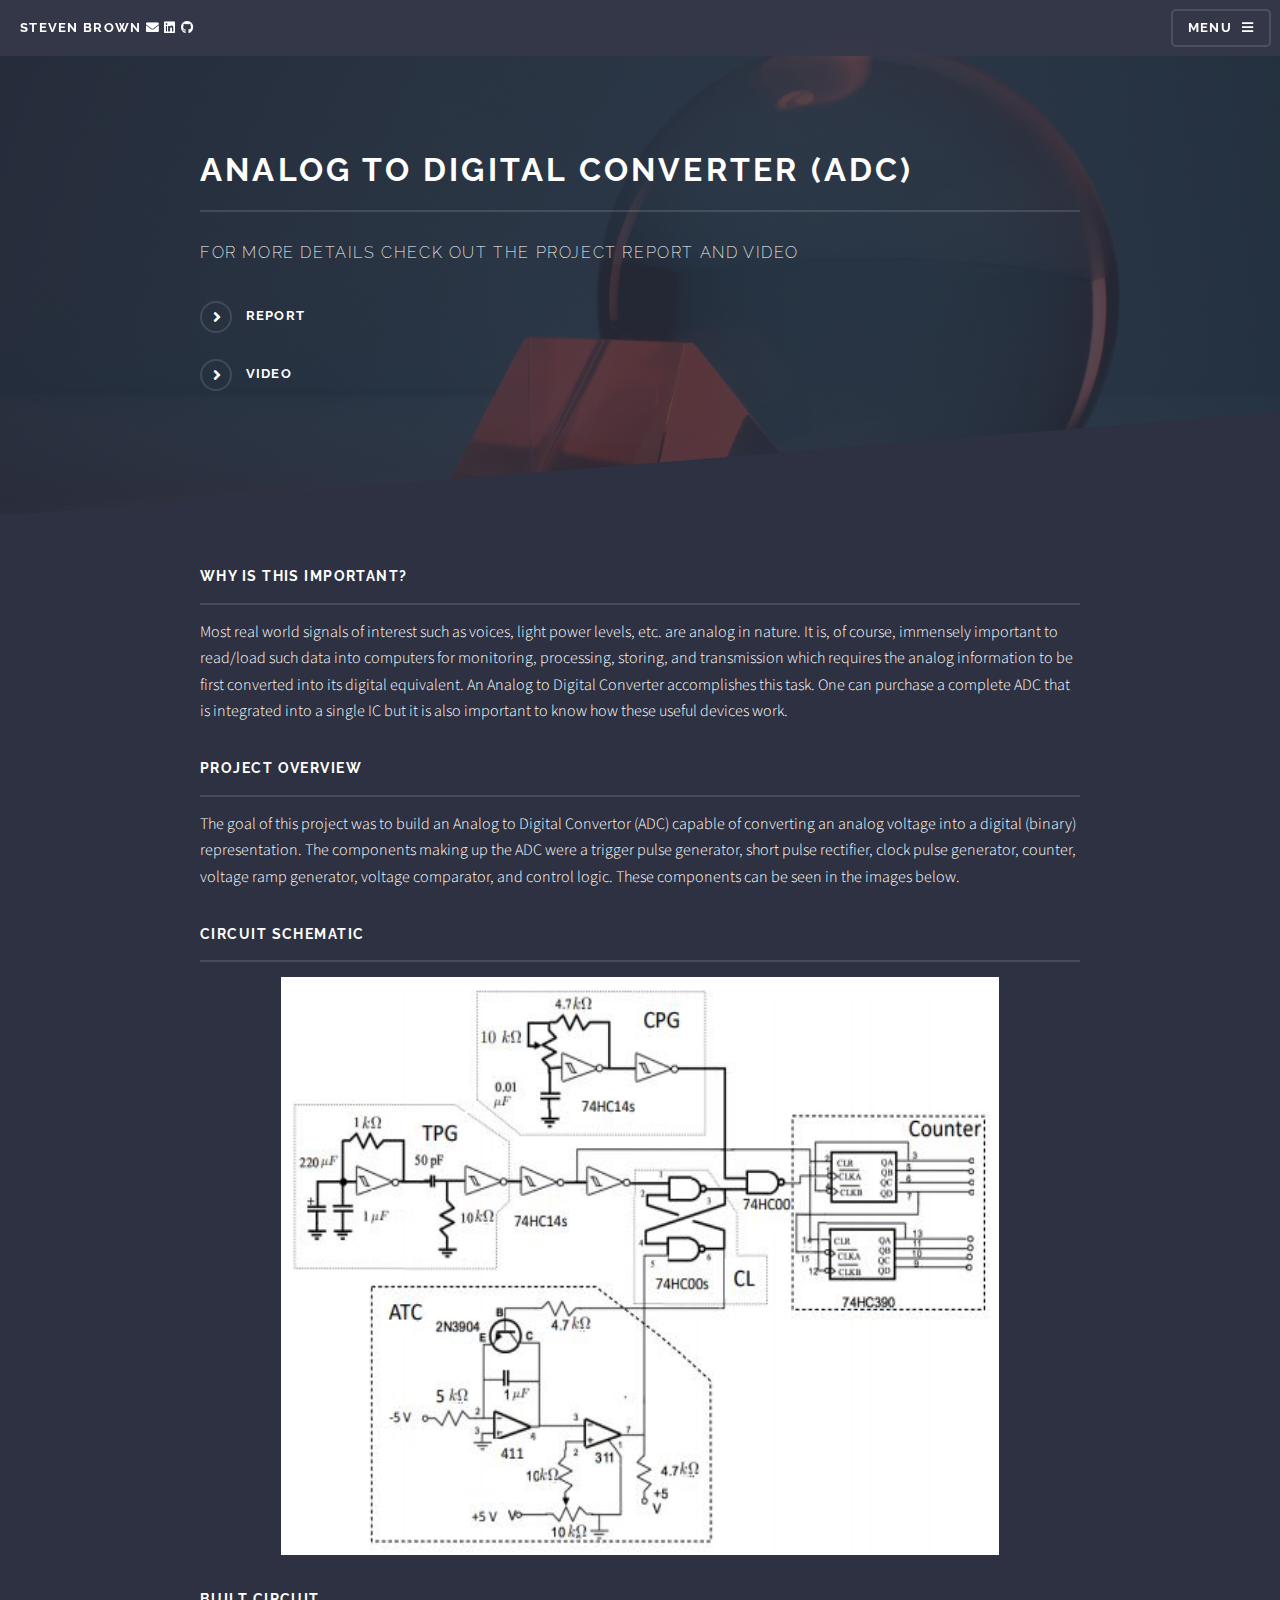
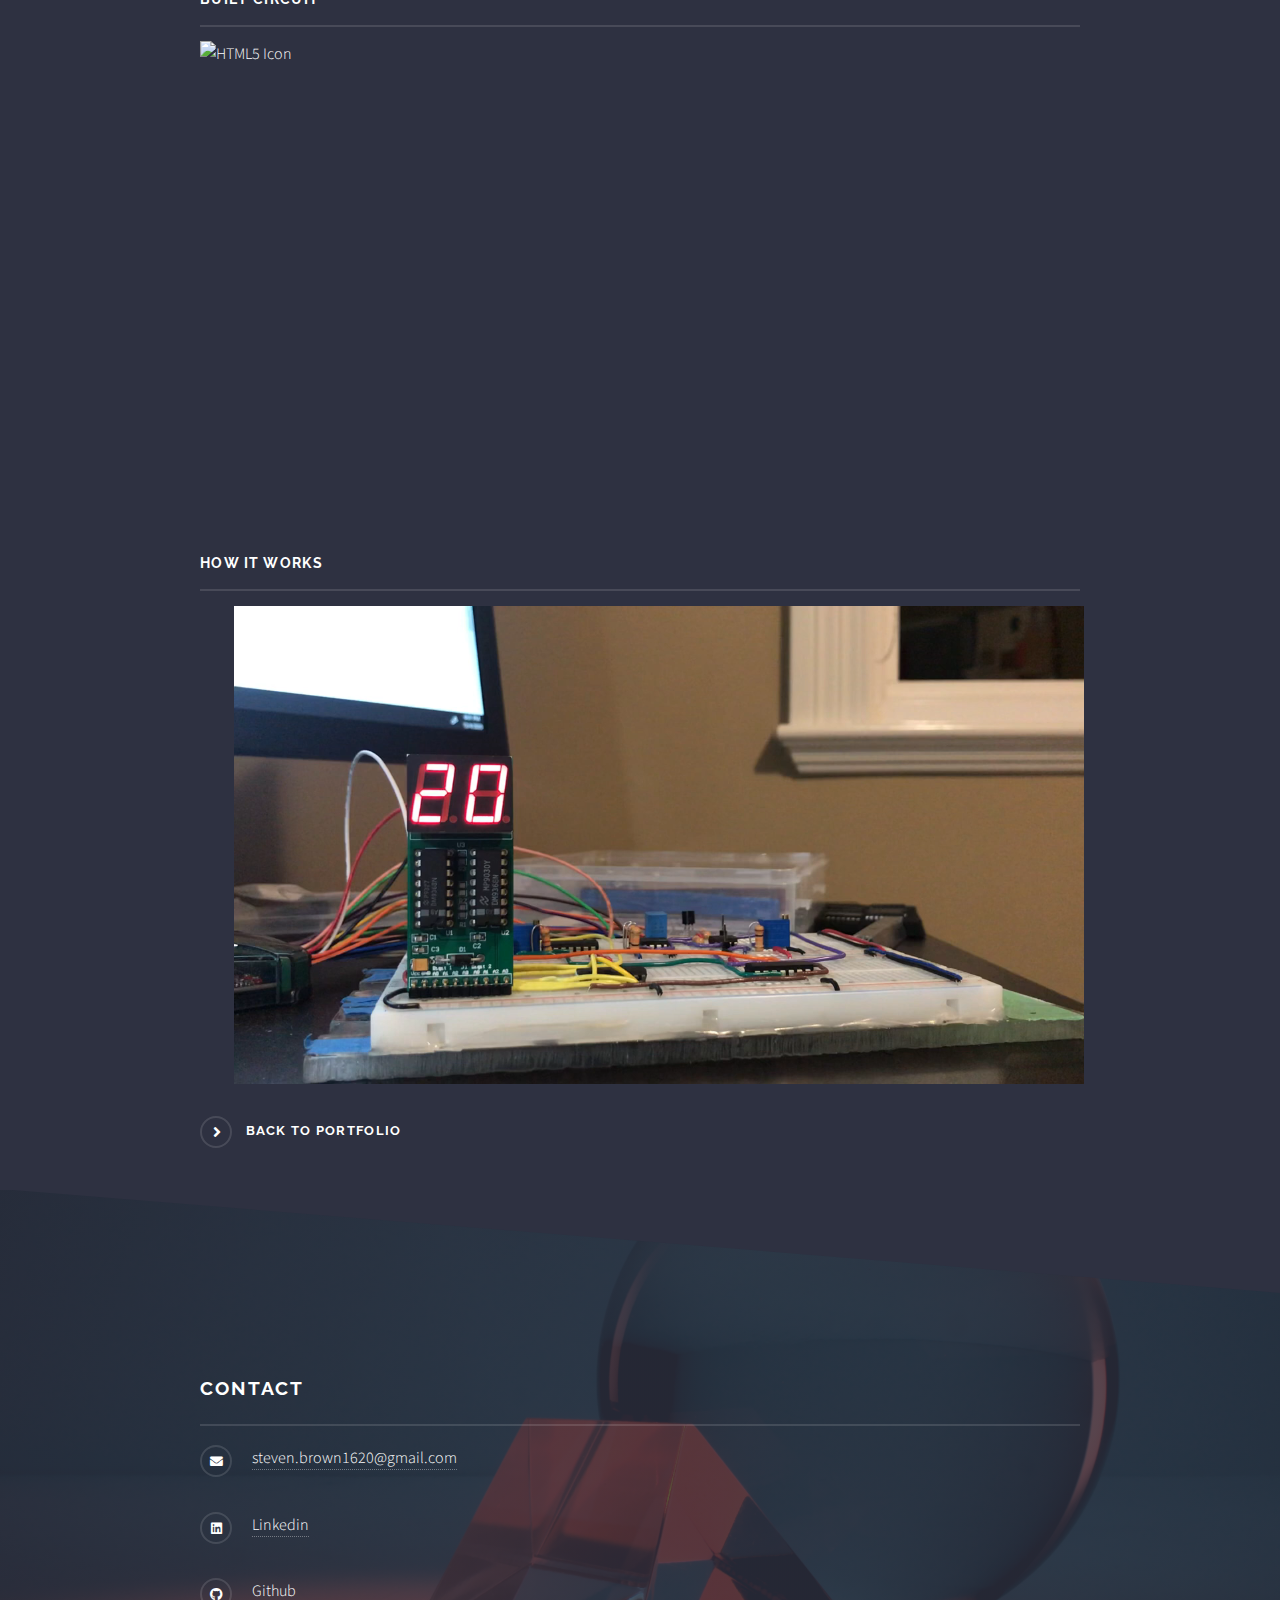
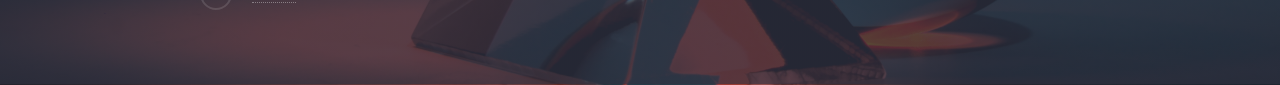
==== commit 5d6cf172: "edit ADC" ====
--- a/ADC.html
+++ b/ADC.html
@@ -77,7 +77,7 @@
                                         These components can be seen in the images below.
                                     </p>
                                     <h3 class="major">Circuit Schematic</h3>
-                                    <img src="../../images/pic.jpg" alt="HTML5 Icon" style="display: block; margin-left: auto; margin-right: auto; width:718px;height:578px;">
+                                    <img src="../../images/pic.JPG" alt="HTML5 Icon" style="display: block; margin-left: auto; margin-right: auto; width:718px;height:578px;">
 									<p> </p>
                                     <h3 class="major">Built Circuit</h3>
                                     <img src="../../images/Capture.jpg" alt="HTML5 Icon" style="display: block; margin-left: auto; margin-right: auto; width:918px;height:478px;">
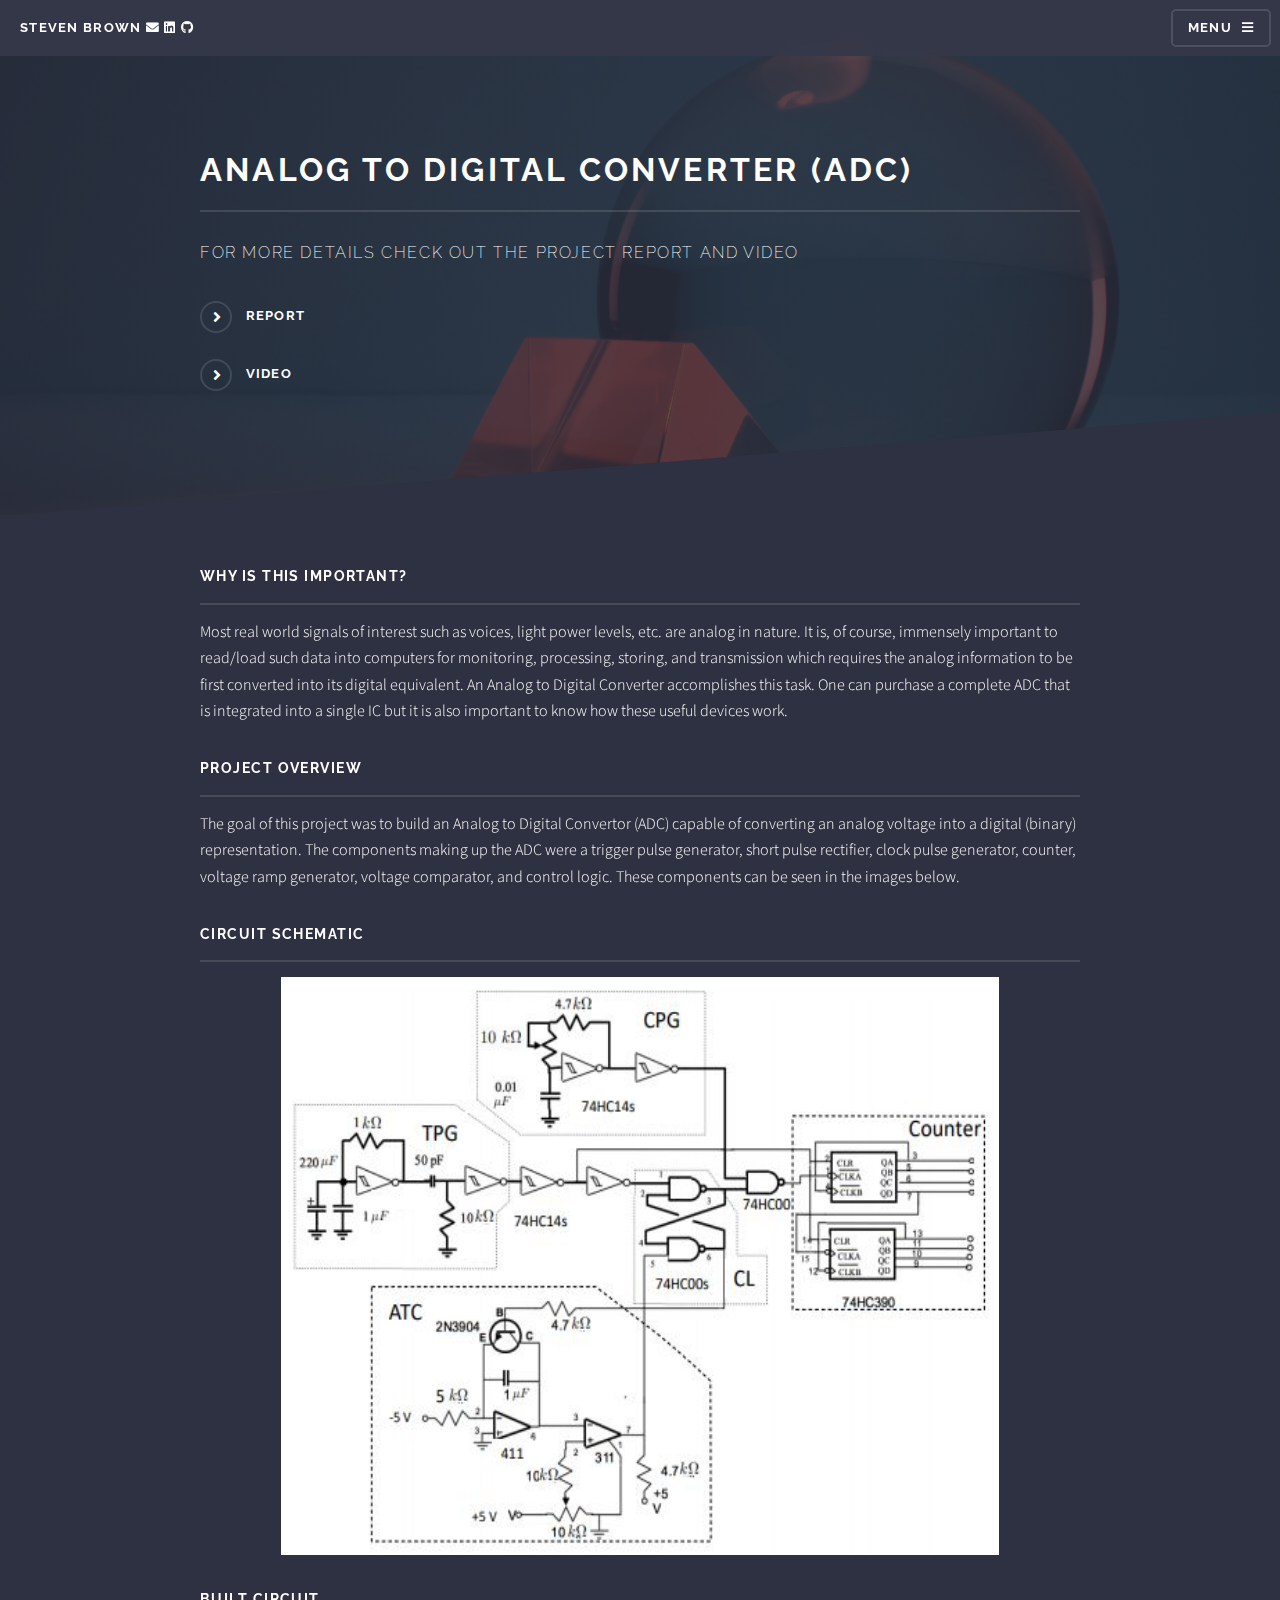
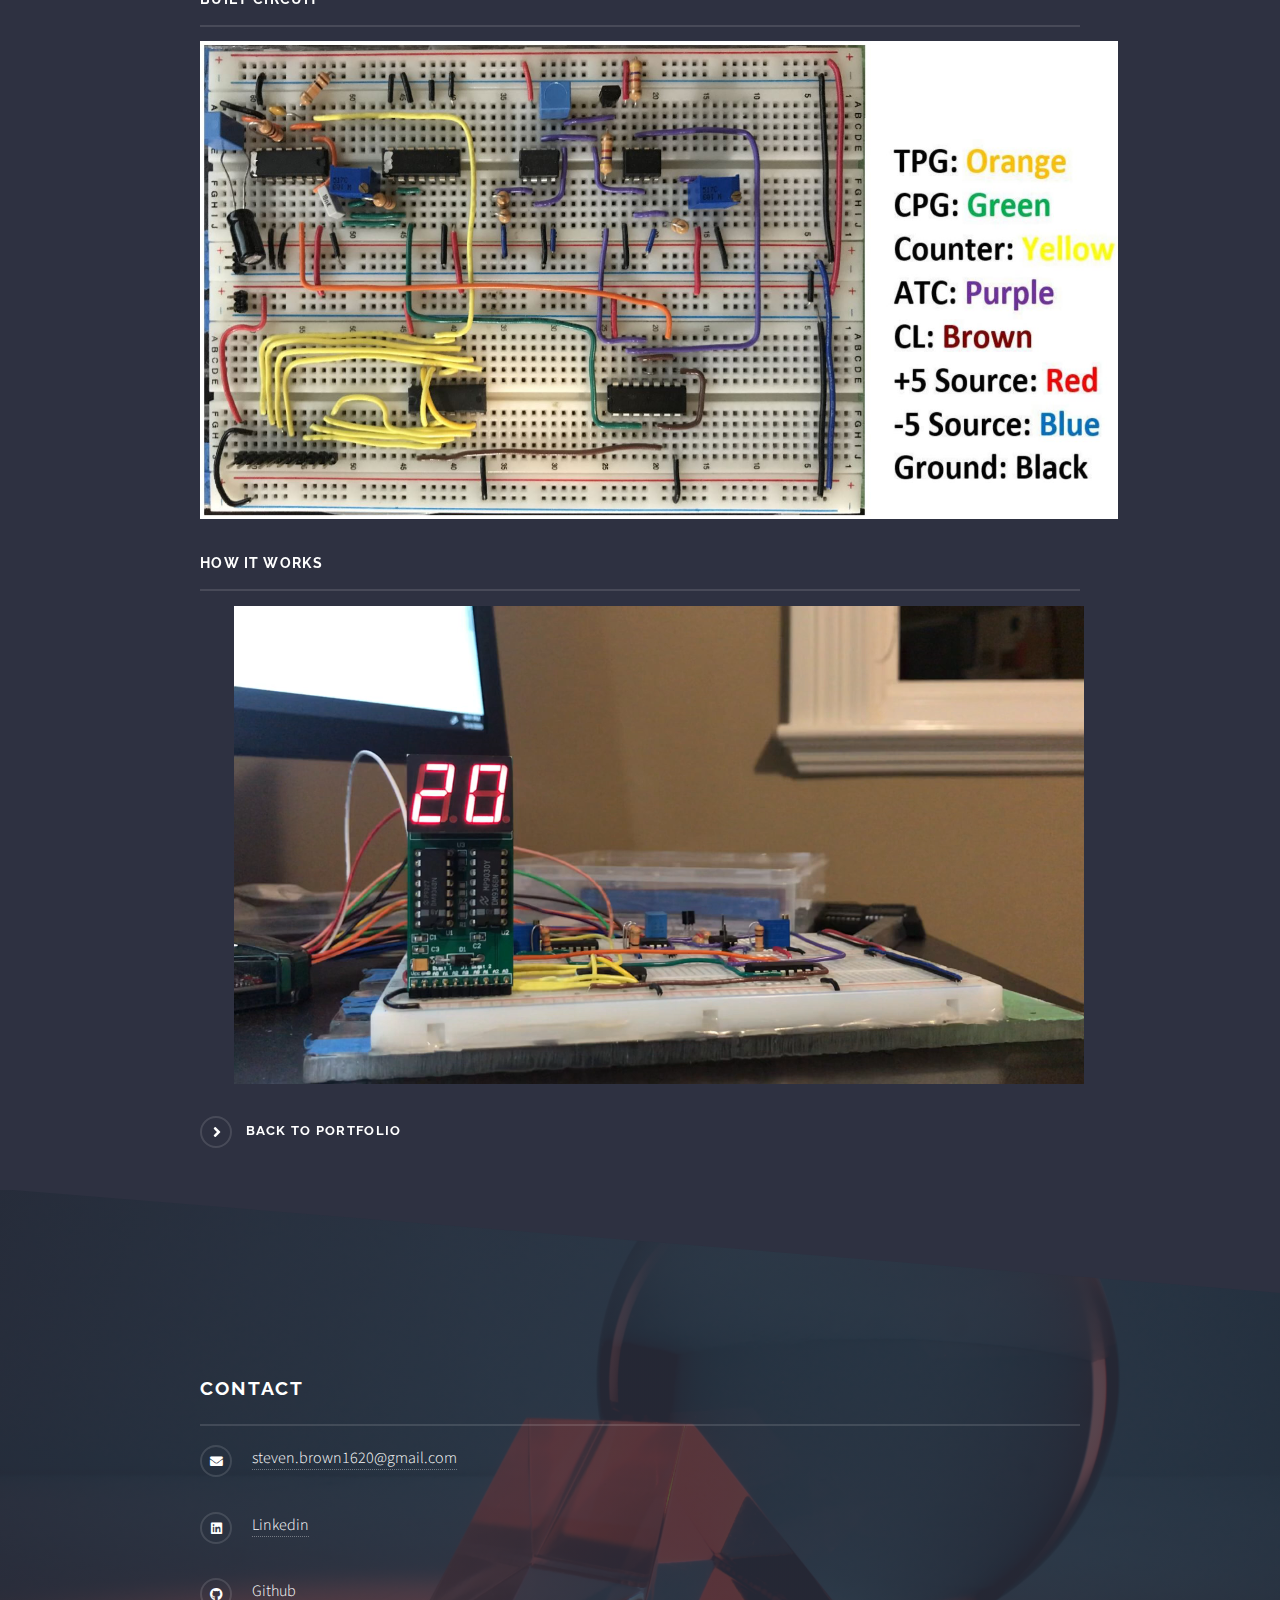
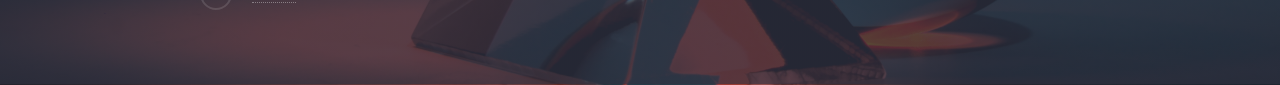
==== commit f2d711d8: "jpg to JPG" ====
--- a/ADC.html
+++ b/ADC.html
@@ -80,7 +80,7 @@
                                     <img src="../../images/pic.JPG" alt="HTML5 Icon" style="display: block; margin-left: auto; margin-right: auto; width:718px;height:578px;">
 									<p> </p>
                                     <h3 class="major">Built Circuit</h3>
-                                    <img src="../../images/Capture.jpg" alt="HTML5 Icon" style="display: block; margin-left: auto; margin-right: auto; width:918px;height:478px;">
+                                    <img src="../../images/Capture.JPG" alt="HTML5 Icon" style="display: block; margin-left: auto; margin-right: auto; width:918px;height:478px;">
 									<p> </p>
 									<h3 class="major">How it Works</h3>
 									<video style="display: block; margin-left: auto; margin-right: auto; margin-top: auto; margin-bottom: auto; width:918px;height:478px;" autoplay loop muted>
